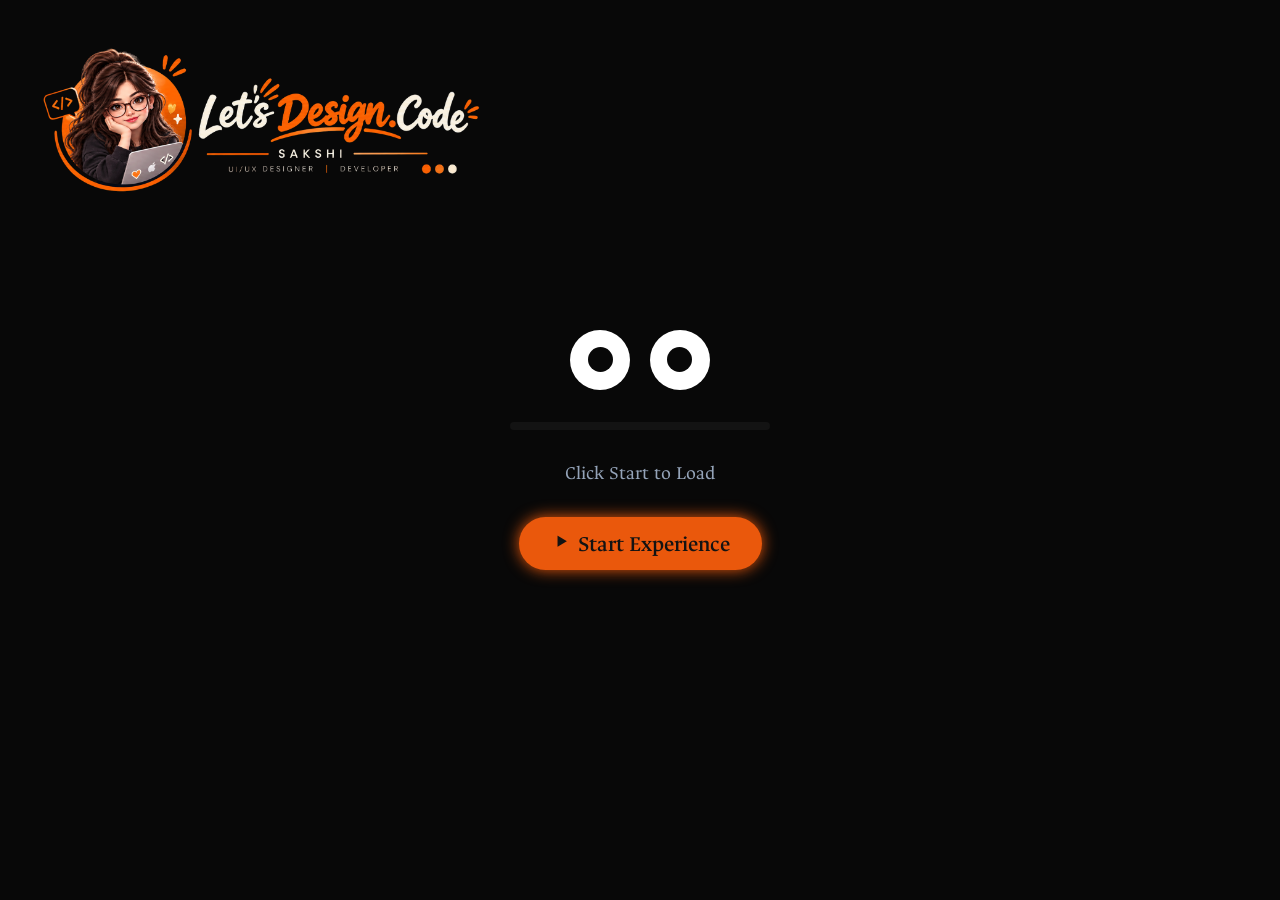
==== index.html @ 6e3f024e "Rename homepage to index" ====
<!DOCTYPE html>
<html lang="en">

<head>
    <meta charset="UTF-8">
    <meta name="viewport" content="width=device-width, initial-scale=1.0">
    <meta name="description" content="Sakshi Agarwal is a Frontend Developer and UI/UX Designer creating responsive, user-centered digital experiences.">
    <title>Sakshi Agarwal | Frontend Developer & UI/UX Designer </title>
    <link rel="shortcut icon" href="assets/Navlogo.jpg" type="image/x-icon">
    <link rel="stylesheet" href="style/portfolio.css">
    <link rel="stylesheet" href="style/home.css">
    <link rel="stylesheet" href="style/work.css">
    <link rel="stylesheet" href="style/services.css">
    <link rel="stylesheet" href="style/about.css">
    <link rel="stylesheet" href="style/testimonial.css">
    <link rel="stylesheet" href="style/contact.css">
    <link rel="stylesheet" href="style/footer.css">

    <!-- Boxicons CSS for Icons -->
    <link href="https://unpkg.com/boxicons@2.1.4/css/boxicons.min.css" rel="stylesheet" />

</head>

<body>
    <!-- PRELOADER -->
    <div id="preloader">
        <div class="eye-tracker">
            <div class="eye">
                <div class="pupil"></div>
            </div>
            <div class="eye">
                <div class="pupil"></div>
            </div>
        </div>
        <img class="logo-img" src="assets/logo.png" alt="logo">
        <div class="progress-box">
            <div class="progress-bar" id="progressBar"></div>
        </div>
        <span class="progress-text" id="progressText">Click Start to Load</span>
        <button class="start-btn" id="startBtn" onclick="startLoading()">
            <i class='bx bx-play'></i> Start Experience
        </button>
    </div>

    <!-- INTRO VIDEO OVERLAY -->
    <div id="videoContainer">
        <button class="skip-btn" onclick="endVideo()">Skip Intro <i class='bx bx-right-arrow-alt'></i></button>
        <video id="introVideo" playsinline>
            <source src="assets/Intro.mp4" type="video/mp4" />
            Your browser does not support the video tag.
        </video>
    </div>

    <div id="pageTransition"></div>

    <!-- MAIN PORTFOLIO -->
    <div id="mainWebsite">

        <!-- NAVBAR OVERLAY FOR MOBILE -->
        <div class="nav-overlay" id="navOverlay" onclick="closeMenu()"></div>

        <!-- HEADER / NAVBAR -->
        <header class="header">
            <div class="logo">
                <img src="assets/Navlogo.jpg" alt="">
                <h2 class="title">Portfolio</h2>
            </div>

            <!-- Hamburger Icon -->
            <div class="menu-icon" id="menuIcon" onclick="toggleMenu()">
                <i class='bx bx-menu' id="menuBtnIcon"></i>
            </div>

            <nav class="navbar" id="navbar">
                <a href="#home" class="nav-link" onclick="setActiveLink(this); closeMenu();">Home</a>
                <a href="#work" class="nav-link" onclick="setActiveLink(this); closeMenu();">Work</a>
                <a href="#services" class="nav-link" onclick="setActiveLink(this); closeMenu();">Services</a>
                <a href="#about" class="nav-link" onclick="setActiveLink(this); closeMenu();">About</a>
                <a href="#testimonials" class="nav-link" onclick="setActiveLink(this); closeMenu();">Testimonial</a>
                <a href="#contact" class="nav-link" onclick="setActiveLink(this); closeMenu();">Contact</a>
            </nav>
        </header>

        <!-- HOME SECTION -->
        <section class="home" id="home">
            <div class="home-content">
                <h2>
                    <span>Sakshi</span> Agarwal
                </h2>
                <h3>I'm a<span class="typing-text" id="typingText"></span></h3>
                <p>Creator of <span style=color:var(--main-color);>Let’s Design.Code</span>, where design meets
                    development. I love turning ideas into meaningful digital experiences through thoughtful design and
                    creative development, bringing every detail to life through websites and digital products.</p>
                <div class="bottom">
                    <a href="#work" class="btn">View My Work</a>

                    <div class="social-media">
                        <a href="https://www.linkedin.com/in/sakshi-agarwal-6245343a4/"><i
                                class='bx bxl-linkedin'></i></a>
                        <a href="https://github.com/sakshi80agarwal-jpg"><i class='bx bxl-github'></i></a>
                        <a href="https://youtube.com/@sakshi_uiux?si=vqbSMN4cwkcKek_c"><i
                                class='bx bxl-youtube'></i></a>
                        <a href="https://www.instagram.com/letsdesign.code?stkn=bWIxdTJteHExeW5i"><i
                                class='bx bxl-instagram'></i></a>
                    </div>
                </div>

            </div>
            <div class="hero-img">
                <img src="assets/main.png" alt="hero-img">
            </div>
        </section>

        <!-- =====================================================
        WORK / PROJECTS
     ===================================================== -->

        <section class="work" id="work">

            <!-- =========================
         WORK INTRO
         ========================= -->

            <div class="work-heading">

                <span class="section-label">SELECTED WORK</span>

                <h2>
                    Things I've designed<br>
                    <span>& brought to life.</span>
                </h2>

                <p>
                    A collection of projects where ideas, interfaces,
                    interactions and code come together.
                </p>

            </div>


            <!-- =================================================
         01 — UI/UX DESIGN
         ================================================= -->

            <div class="project-category uiux-category">

                <div class="category-heading">

                    <div class="category-title">
                        <span>01</span>
                        <h3>UI/UX DESIGN</h3>
                    </div>

                    <p class="category-note">
                        Ideas → Interfaces → Experiences
                    </p>

                </div>


                <div class="uiux-projects">


                    <!-- =========================
                 SAVVYCART
                 ========================= -->

                    <article class="project-card featured-project">

                        <div class="project-image">

                            <img src="projects/p.assets/savvycart hero.png" alt="SavvyCart mobile app">

                        </div>


                        <div class="project-info">

                            <span class="project-number">01</span>

                            <h3>SavvyCart</h3>

                            <p>
                                A smart e-commerce mobile experience designed
                                to make discovering, comparing and choosing
                                products easier.
                            </p>

                            <div class="project-tags">

                                <span>Mobile App</span>
                                <span>UX/UI Design</span>
                                <span>Case Study</span>

                            </div>

                            <a href="projects/savvycart.html" class="project-link">
                                View Case Study
                                <span>→</span>
                            </a>

                        </div>

                    </article>


                    <!-- =========================
                 STYLEHUB
                 ========================= -->

                    <article class="project-card">

                        <div class="project-image">

                            <img src="projects/p.assets/stylehub hero.png" alt="StyleHub e-commerce dashboard">

                        </div>


                        <div class="project-info">

                            <span class="project-number">02</span>

                            <h3>StyleHub</h3>

                            <p>
                                An e-commerce dashboard designed to help
                                store owners manage products, orders
                                and business insights.
                            </p>

                            <div class="project-tags">

                                <span>Web App</span>
                                <span>Dashboard</span>
                                <span>UX/UI Design</span>

                            </div>

                            <a href="projects/stylehub.html" class="project-link">
                                View Case Study
                                <span>→</span>
                            </a>

                        </div>

                    </article>


                    <!-- =========================
                 FOODHUT
                 ========================= -->

                    <article class="project-card">

                        <div class="project-image">

                            <img src="assets/foodhut.jpg" alt="FoodHut responsive food delivery website">

                        </div>


                        <div class="project-info">

                            <span class="project-number">03</span>

                            <h3>FoodHut</h3>

                            <p>
                                A responsive food delivery landing page
                                focused on clean visual design and
                                an easy browsing experience.
                            </p>

                            <div class="project-tags">

                                <span>UI Design</span>
                                <span>Responsive</span>
                                <span>Landing Page</span>

                            </div>

                            <a href="https://www.figma.com/proto/XsUIakqdLiRur3IzeXLldy/Food-Landing-Page?node-id=135-206&p=f&viewport=867%2C841%2C0.08&t=e3ohcpiuknDxkJBh-1&scaling=min-zoom&content-scaling=fixed&page-id=6%3A34"
                                target="_blank" class="project-link">
                                View Design
                                <span>→</span>
                            </a>

                        </div>

                    </article>


                    <!-- =========================
                 BREWLAB
                 ========================= -->

                    <article class="project-card">

                        <div class="project-image">

                            <img src="assets/brewlab.jpg" alt="BrewLab coffee landing page">

                        </div>


                        <div class="project-info">

                            <span class="project-number">04</span>

                            <h3>BrewLab</h3>

                            <p>
                                A playful coffee landing page focused on
                                visual storytelling, motion and
                                interactive design.
                            </p>

                            <div class="project-tags">

                                <span>UI Design</span>
                                <span>Landing Page</span>
                                <span>Motion</span>

                            </div>

                            <a href="https://www.figma.com/proto/en6jI9tOKk8Lf9e3dNg3Vs/Coffee-Landing-Page?node-id=137-386&p=f&viewport=-264%2C409%2C0.1&t=AALpkUP4tCeBpmeq-1&scaling=scale-down&content-scaling=fixed&page-id=0%3A1"
                                target="_blank" class="project-link">
                                View Design
                                <span>→</span>
                            </a>

                        </div>

                    </article>


                </div>

            </div>


            <!-- =================================================
         02 — FRAMER
         ================================================= -->

            <div class="project-category framer-category">

                <div class="category-heading">

                    <div class="category-title">
                        <span>02</span>
                        <h3>FRAMER</h3>
                    </div>

                    <p class="category-note">
                        Designed for real businesses
                    </p>

                </div>


                <div class="framer-projects">


                    <!-- AUTO PALACE -->

                    <article class="project-card">

                        <div class="project-image">

                            <img src="assets/autopalace.png" alt="Auto Palace website">

                        </div>


                        <div class="project-info">

                            <span class="project-number">05</span>

                            <h3>Auto Palace</h3>

                            <p>
                                A modern showroom website designed for
                                a Pune-based pre-owned vehicle business.
                            </p>

                            <div class="project-tags">

                                <span>Framer</span>
                                <span>Client Website</span>
                                <span>Responsive</span>

                            </div>

                            <a href="https://autopalace.framer.website/" target="_blank" class="project-link">
                                View Website
                                <span>→</span>
                            </a>

                        </div>

                    </article>


                    <!-- EKDANTA -->

                    <article class="project-card">

                        <div class="project-image">

                            <img src="assets/ekdanta.png" alt="Ekdanta Homoeopathy and Cosmetology website">

                        </div>


                        <div class="project-info">

                            <span class="project-number">06</span>

                            <h3>Ekdanta Homoeopathy & Cosmetology Clinic</h3>

                            <p>
                                A responsive one-page website designed
                                for a homoeopathy and cosmetology clinic.
                            </p>

                            <div class="project-tags">

                                <span>Framer</span>
                                <span>Client Website</span>
                                <span>Responsive</span>

                            </div>

                            <a href="https://ekadantahomoepathy.framer.website/" target="_blank" class="project-link">
                                View Website
                                <span>→</span>
                            </a>

                        </div>

                    </article>


                    <!-- PASSION FITNESS -->

                    <article class="project-card">

                        <div class="project-image">

                            <img src="assets/passion fitness.jpg" alt="Passion Fitness yoga website">

                        </div>


                        <div class="project-info">

                            <span class="project-number">07</span>

                            <h3>Passion Fitness — Yoga</h3>

                            <p>
                                A calm and minimal website designed to
                                showcase yoga, wellness and fitness services.
                            </p>

                            <div class="project-tags">

                                <span>Framer</span>
                                <span>Client Website</span>
                                <span>Responsive</span>

                            </div>

                            <a href="https://passionfitness.framer.website/" target="_blank" class="project-link">
                                View Website
                                <span>→</span>
                            </a>

                        </div>

                    </article>


                </div>

            </div>


            <!-- =================================================
03 — DEVELOPMENT
================================================= -->

            <div class="project-category development-category">

                <div class="category-heading">

                    <div class="category-title">
                        <span>03</span>
                        <h3>DEVELOPMENT</h3>
                    </div>

                    <p class="category-note">
                        Code → Functionality → Experience
                    </p>

                </div>


                <div class="development-projects">


                    <!-- =========================
        SHOE WEBSITE
        ========================= -->

                    <article class="development-card">

                        <div class="development-image">
                            <img src="assets/shoe.png" alt="Shoe website">
                        </div>

                        <div class="development-info">

                            <span class="project-number">07</span>

                            <h3>Shoe Website</h3>

                            <p>
                                An interactive shoe website focused on
                                immersive scrolling, product presentation
                                and engaging web interactions.
                            </p>

                            <div class="project-tags">
                                <span>HTML</span>
                                <span>CSS</span>
                                <span>JavaScript</span>
                            </div>

                            <div class="project-link">

                                <a href="https://sakshi80agarwal-jpg.github.io/Velora-project/" target="_blank"
                                    rel="noopener noreferrer">
                                    View Live ↗
                                </a>

                                <a href="https://github.com/sakshi80agarwal-jpg/Velora-project" target="_blank"
                                    rel="noopener noreferrer">
                                    GitHub ↗
                                </a>

                            </div>

                        </div>

                    </article>


                    <!-- =========================
        QR CODE GENERATOR
        ========================= -->

                    <article class="development-card">

                        <div class="development-image">
                            <img src="assets/QR Code.png" alt="QR Code Generator">
                        </div>

                        <div class="development-info">

                            <span class="project-number">08</span>

                            <h3>QR Code Generator</h3>

                            <p>
                                A functional web tool that dynamically
                                generates QR codes from text, links and
                                other user-provided content.
                            </p>

                            <div class="project-tags">
                                <span>HTML</span>
                                <span>CSS</span>
                                <span>JavaScript</span>
                                <span>Web Tool</span>
                                <span>Responsive</span>
                            </div>

                            <div class="project-link">

                                <a href="https://sakshi80agarwal-jpg.github.io/QR--Code/" target="_blank"
                                    rel="noopener noreferrer">
                                    View Live ↗
                                </a>

                                <a href="https://github.com/sakshi80agarwal-jpg/QR--Code" target="_blank"
                                    rel="noopener noreferrer">
                                    GitHub ↗
                                </a>

                            </div>

                        </div>

                    </article>


                    <!-- =========================
        LET'S DESIGN.CODE
        ========================= -->

                    <article class="development-card">

                        <div class="development-image">
                            <img src="assets/portfolio.png" alt="Let's Design.Code portfolio">
                        </div>

                        <div class="development-info">

                            <span class="project-number">09</span>

                            <h3>Let's Design.Code</h3>

                            <p>
                                My personal portfolio designed and developed
                                from scratch, bringing together design,
                                development and interactive experiences.
                            </p>

                            <div class="project-tags">
                                <span>HTML</span>
                                <span>CSS</span>
                                <span>JavaScript</span>
                                <span>Responsive</span>
                            </div>

                            <div class="project-link">
                                <a href="https://github.com/sakshi80agarwal-jpg/lets-design-code" target="_blank" rel="noopener noreferrer">
                                    GitHub ↗
                                </a>

                            </div>

                        </div>

                    </article>


                </div>

            </div>


            <!-- =================================================
         WORK CTA
         ================================================= -->

            <div class="work-cta">

                <div class="work-cta-text">

                    <p>Liked what you saw?</p>

                    <h3>
                        Let's build something
                        <span>meaningful next.</span>
                    </h3>

                </div>


                <a href="#contact" class="cta-button">
                    Let's Talk
                    <span>→</span>
                </a>

            </div>


        </section>

        <!-- =====================================================
     SERVICES
     ===================================================== -->

        <section class="services" id="services">

            <!-- SERVICES INTRO -->

            <div class="services-heading">

                <span class="section-label">WHAT I DO</span>

                <h2>
                    Design it. Build it.<br>
                    <span>Make it meaningful.</span>
                </h2>

                <p>
                    I combine thoughtful design with front-end development
                    to create digital experiences that look good, feel intuitive,
                    and actually work.
                </p>

            </div>


            <!-- SERVICES GRID -->

            <div class="services-grid">


                <!-- SERVICE 01 -->

                <article class="service-card">

                    <div class="service-top">

                        <div class="service-identity">

                            <span class="service-number">01</span>

                            <span class="service-icon">✦</span>

                        </div>

                        <span class="service-arrow">↗</span>

                    </div>


                    <div class="service-content">

                        <h3>UI/UX Design</h3>

                        <p>
                            From idea to interface — creating user-focused
                            digital experiences built around clarity,
                            usability and thoughtful visual design.
                        </p>

                    </div>


                    <div class="service-tags">

                        <span>User Flows</span>
                        <span>Wireframing</span>
                        <span>UI Design</span>
                        <span>Prototyping</span>
                        <span>Design Systems</span>

                    </div>

                </article>


                <!-- SERVICE 02 -->

                <article class="service-card">

                    <div class="service-top">

                        <div class="service-identity">

                            <span class="service-number">01</span>

                            <span class="service-icon">◇</span>

                        </div>

                        <span class="service-arrow">↗</span>

                    </div>


                    <div class="service-content">

                        <h3>Web Design & Framer</h3>

                        <p>
                            Websites that feel as good as they look —
                            with strong visual direction, clear structure,
                            responsive layouts and engaging interactions.
                        </p>

                    </div>


                    <div class="service-tags">

                        <span>Landing Pages</span>
                        <span>Responsive Design</span>
                        <span>Framer</span>
                        <span>Interactions</span>
                        <span>Client Websites</span>

                    </div>

                </article>


                <!-- SERVICE 03 -->

                <article class="service-card">

                    <div class="service-top">

                        <div class="service-identity">

                            <span class="service-number">01</span>

                            <span class="service-icon">&lt;/&gt;</span>

                        </div>

                        <span class="service-arrow">↗</span>

                    </div>


                    <div class="service-content">

                        <h3>Front-End Development</h3>

                        <p>
                            Bringing thoughtful designs to
                            life through responsive,
                            interactive interfaces built with
                            clean code and purposeful details.
                        </p>

                    </div>


                    <div class="service-tags">

                        <span>HTML</span>
                        <span>CSS</span>
                        <span>JavaScript</span>
                        <span>Responsive UI</span>
                        <span>Interactions</span>

                    </div>

                </article>


            </div>


            <!-- SERVICES STATEMENT -->

            <div class="services-statement">

                <p>
                    Good design shouldn't stop at the screen.
                    <span>It should work behind it too.</span>
                </p>

                <div class="design-code-line">

                    <span>DESIGN</span>

                    <div class="connection-line"></div>

                    <span>DEVELOPMENT</span>

                </div>

            </div>

        </section>

        <!-- =====================================================
     ABOUT SECTION
     ===================================================== -->

        <section class="about" id="about">


            <!-- ABOUT MAIN -->
            <div class="about-main">


                <!-- =================================================
             LEFT SIDE — ID CARD + TABS
             ================================================= -->

                <div class="about-left">


                    <!-- ID CARD AREA -->
                    <div class="about-card-area">

                        <div class="id-card-wrapper">


                            <!-- ID STRAP -->
                            <div class="id-lanyard">

                                <div class="lanyard-strap">
                                    <span class="strap-stitch"></span>
                                </div>

                                <div class="lanyard-ring">
                                    <span class="ring-inner"></span>
                                </div>

                            </div>


                            <!-- ID CARD -->
                            <div class="id-card">

                                <!-- SIMPLE CARD PATTERN -->
                                <div class="id-card-pattern"></div>

                                <!-- PHOTO ONLY -->
                                <div class="id-photo">

                                    <img src="assets/sakshi.png" alt="Sakshi">

                                </div>



                            </div>

                        </div>

                    </div>


                    <!-- =================================================
                 TABS
                 ================================================= -->

                    <nav class="about-tabs" aria-label="About navigation">

                        <button class="about-tab active" data-tab="about-me" type="button">
                            <span class="tab-icon">♙</span>

                            <span class="tab-text">
                                About Me
                            </span>

                            <span class="tab-arrow">
                                →
                            </span>
                        </button>


                        <button class="about-tab" data-tab="journey" type="button">
                            <span class="tab-icon">◫</span>

                            <span class="tab-text">
                                Journey
                            </span>

                            <span class="tab-arrow">
                                →
                            </span>
                        </button>


                        <button class="about-tab" data-tab="education" type="button">
                            <span class="tab-icon">♢</span>

                            <span class="tab-text">
                                Education
                            </span>

                            <span class="tab-arrow">
                                →
                            </span>
                        </button>


                        <button class="about-tab" data-tab="skills" type="button">
                            <span class="tab-icon">⊞</span>

                            <span class="tab-text">
                                Skills
                            </span>

                            <span class="tab-arrow">
                                →
                            </span>
                        </button>

                        <button class="about-tab" data-tab="process" type="button">
                            <span class="tab-icon">⌁</span>

                            <span class="tab-text">
                                Process
                            </span>

                            <span class="tab-arrow">
                                →
                            </span>
                        </button>

                        <button class="about-tab" data-tab="beyond-design" type="button">
                            <span class="tab-icon">✦</span>

                            <span class="tab-text">
                                Beyond Design
                            </span>

                            <span class="tab-arrow">
                                →
                            </span>
                        </button>



                    </nav>

                </div>



                <!-- =================================================
             RIGHT SIDE — INTRO + DYNAMIC CONTENT
             ================================================= -->

                <div class="about-right">


                    <!-- SHORT INTRO -->
                    <div class="about-intro">

                        <h2>
                            Hi, I'm Sakshi.
                        </h2>

                        <p>
                            I'm a UI/UX designer and developer
                            who enjoys turning thoughtful ideas
                            into meaningful digital experiences.
                        </p>

                    </div>


                    <!-- =================================================
                 SCROLLABLE CONTENT PANE
                 ================================================= -->

                    <div class="about-content">


                        <!-- =================================================
                     ABOUT ME
                     ================================================= -->

                        <div class="about-panel active" data-content="about-me">

                            <span class="content-label">
                                ABOUT ME
                            </span>

                            <h3>
                                Designing with curiosity,
                                building with purpose.
                            </h3>

                            <p>
                                I enjoy exploring creative solutions,
                                understanding how people interact with
                                digital products and creating experiences
                                that feel simple and purposeful.
                            </p>

                            <p>
                                My work sits between design and
                                development, allowing me to think about
                                both how an experience looks and how it
                                actually works.
                            </p>


                            <!-- BASIC INFORMATION -->

                            <div class="about-details">

                                <div class="detail-item">
                                    <span>Name</span>
                                    <strong>Sakshi Agarwal</strong>
                                </div>

                                <div class="detail-item">
                                    <span>Focus</span>
                                    <strong>UI/UX Design & Development</strong>
                                </div>

                                <div class="detail-item">
                                    <span>Location</span>
                                    <strong>Pune, India</strong>
                                </div>

                                <div class="detail-item">
                                    <span>Currently</span>
                                    <strong>Learning & Building</strong>
                                </div>

                            </div>

                        </div>



                        <!-- =================================================
                     JOURNEY
                     ================================================= -->

                        <div class="about-panel" data-content="journey">

                            <span class="content-label">
                                MY JOURNEY
                            </span>

                            <h3>
                                From designing interfaces
                                to building them.
                            </h3>

                            <p>
                                My journey began with UI/UX design,
                                where I discovered my interest in
                                understanding problems and creating
                                meaningful digital experiences.
                            </p>

                            <p>
                                As I continued designing, I became
                                curious about the development side
                                of the interface. That curiosity
                                led me toward front-end development.
                            </p>


                            <!-- JOURNEY ITEMS -->

                            <div class="journey-list">

                                <div class="journey-item">

                                    <span class="journey-dot"></span>

                                    <div>
                                        <strong>UI/UX Design</strong>

                                        <p>
                                            Learning user experience,
                                            visual design, wireframing,
                                            prototyping and design systems.
                                        </p>
                                    </div>

                                </div>


                                <div class="journey-item">

                                    <span class="journey-dot"></span>

                                    <div>
                                        <strong>Client Projects</strong>

                                        <p>
                                            Designing websites and digital
                                            experiences for real businesses.
                                        </p>
                                    </div>

                                </div>


                                <div class="journey-item">

                                    <span class="journey-dot"></span>

                                    <div>
                                        <strong>Development</strong>

                                        <p>
                                            Learning HTML, CSS and JavaScript
                                            to bring designs to life.
                                        </p>
                                    </div>

                                </div>

                            </div>

                        </div>



                        <!-- =================================================
                     EDUCATION
                     ================================================= -->

                        <div class="about-panel" data-content="education">

                            <span class="content-label">
                                EDUCATION
                            </span>

                            <h3>
                                Learning, experimenting
                                and growing.
                            </h3>

                            <p>
                                My learning journey combines business
                                education, UI/UX design and web development.
                            </p>


                            <!-- EDUCATION ITEMS -->

                            <div class="education-list">

                                <div class="education-item">

                                    <span class="education-year">
                                        BBA
                                    </span>

                                    <div>

                                        <h4>
                                            Bachelor of Business Administration
                                        </h4>

                                        <p>
                                            Finance
                                        </p>

                                    </div>

                                </div>


                                <div class="education-item">

                                    <span class="education-year">
                                        UI/UX
                                    </span>

                                    <div>

                                        <h4>
                                            UI/UX Design
                                        </h4>

                                        <p>
                                            User experience, visual design,
                                            prototyping and design systems.
                                        </p>

                                    </div>

                                </div>


                                <div class="education-item">

                                    <span class="education-year">
                                        DEV
                                    </span>

                                    <div>

                                        <h4>
                                            Frontend Web Development
                                        </h4>

                                        <p>
                                            HTML, CSS, JavaScript and
                                            modern web development.
                                        </p>

                                    </div>

                                </div>

                            </div>

                        </div>



                        <!-- =================================================
                     SKILLS
                     ================================================= -->

                        <div class="about-panel" data-content="skills">

                            <span class="content-label">
                                SKILLS
                            </span>

                            <h3>
                                A mix of design thinking
                                and development.
                            </h3>

                            <p>
                                I enjoy working across the space between
                                design and development, from shaping an
                                experience to bringing the final interface
                                to life.
                            </p>


                            <!-- SKILL GROUPS -->

                            <div class="skill-groups">


                                <div class="skill-group">

                                    <span>
                                        DESIGN
                                    </span>

                                    <div class="skill-list">



                                        <div class="skill-item">

                                            <span>UI/UX Design</span>
                                        </div>

                                        <div class="skill-item">

                                            <span>Wireframing</span>
                                        </div>

                                    </div>

                                </div>


                                <div class="skill-group">

                                    <span>
                                        DEVELOPMENT
                                    </span>

                                    <div class="skill-list-dev">


                                        <img src="assets/html.png" alt="HTML">

                                        <img src="assets/css.png" alt="CSS">

                                        <img src="assets/javascript.png" alt="JavaScript">


                                    </div>

                                </div>


                                <div class="skill-group">

                                    <span>
                                        TOOLS
                                    </span>

                                    <div class="skill-list">

                                        <div class="skill-item">
                                            <img src="assets/figma.png" alt="Figma">
                                            <span>Figma</span>
                                        </div>

                                        <div class="skill-item">
                                            <img src="assets/framer.png" alt="Framer">
                                            <span>Framer</span>
                                        </div>

                                        <div class="skill-item">
                                            <img src="assets/vscode.png" alt="VS Code">
                                            <span>VS Code</span>
                                        </div>

                                        <div class="skill-item">
                                            <img src="assets/github.png" alt="GitHub">
                                            <span>GitHub</span>
                                        </div>

                                    </div>

                                </div>


                            </div>

                        </div>

                        <!-- PROCESS -->

                        <div class="about-panel" data-content="process">

                            <span class="content-label">
                                MY PROCESS
                            </span>

                            <h3>
                                From <span>idea</span> to experience.
                            </h3>

                            <p>
                                I combine thoughtful design with practical development
                                to turn ideas into meaningful digital experiences.
                            </p>


                            <div class="process-list">

                                <div class="process-item">

                                    <span class="process-number">
                                        01
                                    </span>

                                    <div>
                                        <h4>
                                            Discover
                                        </h4>

                                        <p>
                                            Understand the idea, goals, users and requirements.
                                        </p>
                                    </div>

                                </div>


                                <div class="process-item">

                                    <span class="process-number">
                                        02
                                    </span>

                                    <div>
                                        <h4>
                                            Define
                                        </h4>

                                        <p>
                                            Structure the problem and plan the overall experience.
                                        </p>
                                    </div>

                                </div>


                                <div class="process-item">

                                    <span class="process-number">
                                        03
                                    </span>

                                    <div>
                                        <h4>
                                            Design
                                        </h4>

                                        <p>
                                            Create wireframes, visual direction, UI and prototypes.
                                        </p>
                                    </div>

                                </div>


                                <div class="process-item">

                                    <span class="process-number">
                                        04
                                    </span>

                                    <div>
                                        <h4>
                                            Develop
                                        </h4>

                                        <p>
                                            Turn the design into a responsive and functional website.
                                        </p>
                                    </div>

                                </div>


                                <div class="process-item">

                                    <span class="process-number">
                                        05
                                    </span>

                                    <div>
                                        <h4>
                                            Refine
                                        </h4>

                                        <p>
                                            Test, polish interactions and improve the final experience.
                                        </p>
                                    </div>

                                </div>

                            </div>

                        </div>

                        <!-- BEYOND DESIGN -->

                        <div class="about-panel" data-content="beyond-design">

                            <span class="content-label">
                                BEYOND DESIGN
                            </span>

                            <h3>
                                A pencil, a blank sheet,
                                <span>and a little imagination.</span>
                            </h3>

                            <p>
                                When I'm not designing digital experiences,
                                I love creating portrait sketches. It gives me
                                a space to observe details, expressions and
                                proportions through a different medium.
                            </p>


                            <!-- ARTWORK TICKER -->

                            <div class="artwork-ticker">

                                <div class="artwork-track">

                                    <img src="assets/sketch-1.jpg" alt="Portrait sketch">

                                    <img src="assets/sketch-2.jpg" alt="Portrait sketch">

                                    <img src="assets/sketch-3.jpg" alt="Portrait sketch">

                                    <img src="assets/sketch-4.jpg" alt="Portrait sketch">

                                    <img src="assets/sketch-5.jpg" alt="Portrait sketch">


                                    <!-- DUPLICATE IMAGES FOR LOOP -->

                                    <img src="assets/sketch-1.jpg" alt="Portrait sketch">

                                    <img src="assets/sketch-2.jpg" alt="Portrait sketch">

                                    <img src="assets/sketch-3.jpg" alt="Portrait sketch">

                                    <img src="assets/sketch-4.jpg" alt="Portrait sketch">

                                    <img src="assets/sketch-5.jpg" alt="Portrait sketch">

                                </div>

                            </div>

                        </div>


                    </div>

                </div>

            </div>

        </section>

        <!-- =====================================================
     TESTIMONIALS SECTION
     ===================================================== -->

        <section class="testimonials" id="testimonials">

            <!-- SECTION LABEL -->
            <div class="testimonials-label">
                <span>CLIENT FEEDBACK</span>
            </div>


            <!-- SECTION INTRO -->
            <div class="testimonials-intro">

                <h2>
                    What it's like to
                    <span>work together.</span>
                </h2>

                <p>
                    A few words from the people I've had the
                    opportunity to work with.
                </p>

            </div>


            <!-- TESTIMONIAL CARDS -->
            <div class="testimonial-grid">


                <!-- =================================================
             TESTIMONIAL 01
             ================================================= -->

                <article class="testimonial-card">

                    <div class="quote-mark">
                        “
                    </div>

                    <div class="testimonial-rating" aria-label="5 out of 5 stars">
                        <span>★</span>
                        <span>★</span>
                        <span>★</span>
                        <span>★</span>
                        <span>★</span>
                    </div>


                    <p class="testimonial-text">
                        Working together was a smooth and positive
                        experience. The website design was thoughtful,
                        modern and aligned well with our requirements.
                    </p>

                    <div class="testimonial-client">

                        <div class="client-line"></div>

                        <div class="client-info">

                            <strong>
                                Auto Palace
                            </strong>
                        </div>

                    </div>

                </article>



                <!-- =================================================
             TESTIMONIAL 02
             ================================================= -->

                <article class="testimonial-card">

                    <div class="quote-mark">
                        “
                    </div>

                    <div class="testimonial-rating" aria-label="5 out of 5 stars">
                        <span>★</span>
                        <span>★</span>
                        <span>★</span>
                        <span>★</span>
                        <span>★</span>
                    </div>


                    <p class="testimonial-text">
                        The design captured the vision of the brand
                        beautifully. Communication was clear and the
                        final website felt clean and professional.
                    </p>

                    <div class="testimonial-client">

                        <div class="client-line"></div>

                        <div class="client-info">

                            <strong>
                                Ekdanta Homoeopathy & Cosmetology Clinic
                            </strong>
                        </div>

                    </div>

                </article>



                <!-- =================================================
             TESTIMONIAL 03
             ================================================= -->

                <article class="testimonial-card">

                    <div class="quote-mark">
                        “
                    </div>

                    <div class="testimonial-rating" aria-label="5 out of 5 stars">
                        <span>★</span>
                        <span>★</span>
                        <span>★</span>
                        <span>★</span>
                        <span>★</span>
                    </div>


                    <p class="testimonial-text">
                        The overall experience was creative and
                        collaborative. The website came together
                        beautifully and reflected the direction we
                        wanted.
                    </p>

                    <div class="testimonial-client">

                        <div class="client-line"></div>

                        <div class="client-info">

                            <strong>
                                Passion Fitness
                            </strong>
                        </div>

                    </div>

                </article>

            </div>

        </section>

        <!-- =====================================================
     CONTACT SECTION
     ===================================================== -->

        <section class="contact" id="contact">


            <!-- =================================================
         BACKGROUND VIDEO
         ================================================= -->

            <video class="contact-video" id="contact-video" playsinline preload="auto">

                <source src="assets/contact.mp4" type="video/mp4">

                Your browser does not support video.

            </video>


            <!-- VIDEO OVERLAY -->

            <div class="contact-overlay"></div>



            <!-- =================================================
         CONTACT CONTENT
         ================================================= -->

            <div class="contact-content">


                <div class="contact-main-content">


                    <!-- =================================================
                 LEFT — TEXT + SOCIAL LINKS
                 ================================================= -->

                    <div class="contact-intro">

                        <span class="contact-label">
                            LET'S CONNECT
                        </span>


                        <h2>
                            Have a project
                            <span>in mind?</span>
                        </h2>


                        <p>
                            Whether it's a website, a digital product,
                            or something completely new —
                            let's create it together.
                        </p>



                        <!-- SOCIAL LINKS -->

                        <div class="contact-socials">


                            <!-- LINKEDIN -->

                            <a href="https://www.linkedin.com/in/sakshi-agarwal-6245343a4/" target="_blank"
                                rel="noopener noreferrer" aria-label="LinkedIn" class="social-link">

                                <i class='bx bxl-linkedin'></i>

                            </a>



                            <!-- INSTAGRAM -->

                            <a href="https://www.instagram.com/" target="_blank" rel="noopener noreferrer"
                                aria-label="Instagram" class="social-link">

                                <i class='bx bxl-instagram'></i>

                            </a>



                            <!-- EMAIL -->

                            <a href="https://mail.google.com/mail/?view=cm&fs=1&to=saku14agarwal@gmail.com"
                                target="_blank" rel="noopener noreferrer">
                                <i class="bx bx-envelope"></i>
                            </a>

                        </div>

                    </div>



                    <!-- =================================================
                 RIGHT — CONTACT FORM
                 ================================================= -->

                    <div class="contact-form-wrapper">


                        <div class="contact-form-heading">

                            <h3>
                                Send a message
                            </h3>

                            <p>
                                Tell me a little about your idea
                                and I'll get back to you.
                            </p>

                        </div>



                        <form class="contact-form" id="contact-form" action="https://formspree.io/f/mkjgdgyz"
                            method="POST">


                            <!-- NAME -->

                            <div class="form-group">

                                <label for="name">
                                    Name
                                </label>

                                <input type="text" id="name" name="name" placeholder="Your name" required>

                            </div>



                            <!-- EMAIL -->

                            <div class="form-group">

                                <label for="email">
                                    Email
                                </label>

                                <input type="email" id="email" name="email" placeholder="you@example.com" required>

                            </div>



                            <!-- PROJECT -->

                            <div class="form-group">

                                <label for="project">
                                    Project Type
                                </label>

                                <select id="project" name="project" required>

                                    <option value="" disabled selected>
                                        Select a project
                                    </option>

                                    <option value="uiux">
                                        UI/UX Design
                                    </option>

                                    <option value="web-design">
                                        Web Design
                                    </option>

                                    <option value="framer">
                                        Framer Website
                                    </option>

                                    <option value="development">
                                        Front-End Development
                                    </option>

                                    <option value="other">
                                        Something else
                                    </option>

                                </select>

                            </div>



                            <!-- MESSAGE -->

                            <div class="form-group">

                                <label for="message">
                                    Message
                                </label>

                                <textarea id="message" name="message" rows="4"
                                    placeholder="Tell me about your project..." required></textarea>

                            </div>



                            <!-- SUBMIT -->

                            <button type="submit" class="contact-submit">

                                <span>
                                    SEND MESSAGE
                                </span>

                                <span>
                                    →
                                </span>

                            </button>



                            <!-- FORM STATUS -->

                            <p class="form-status" id="form-status"></p>


                        </form><!-- FORM SUCCESS / ERROR POPUP -->

                        <div class="form-toast" id="form-toast">

                            <div class="toast-icon">
                                ✓
                            </div>

                            <div class="toast-content">
                                <strong id="toast-title">
                                    Message sent!
                                </strong>

                                <p id="toast-message">
                                    Thanks for reaching out. I'll get back to you soon.
                                </p>
                            </div>

                            <button type="button" class="toast-close" id="toast-close" aria-label="Close notification">
                                ×
                            </button>

                        </div>



                    </div>

                </div>



                <!-- =================================================
             BRAND FOOTER
             ================================================= -->

                <div class="contact-bottom">

                    <span>
                        Let's Design<span class="orange-dot">.Code</span>
                    </span>

                    <span>
                        Design / Develop / Create
                    </span>

                </div>

            </div>



            <!-- =================================================
         FALLBACK PLAY BUTTON
         ================================================= -->

            <button class="contact-play" id="contact-play" type="button">
                Play video →
            </button>


        </section>

        <!-- =================================================
        FOOTER
        ================================================= -->

        <footer class="footer" id="footer">

            <div class="footer-scene">

                <!-- BACKGROUND IMAGE -->

                <img src="assets/footer-space.png" alt="" class="footer-space-image">


                <!-- DECORATIVE ORBIT -->

                <div class="footer-orbit footer-orbit-one"></div>
                <div class="footer-orbit footer-orbit-two"></div>


                <!-- MAIN BRAND -->

                <div class="footer-brand">

                    <h2>
                        Let's Design<span>.Code</span>
                    </h2>

                    <p>
                        Where ideas find their shape<br>
                        and code brings them to life.
                    </p>

                </div>


                <!-- DOODLE -->

                <div class="footer-doodle footer-doodle-one">
                    Ideas → Design → Code
                </div>

                <div class="footer-doodle footer-doodle-two">
                    Make something meaningful.
                </div>


                <!-- SOCIAL LINKS -->

                <div class="footer-links">

                    <span class="footer-links-label">
                        LET'S CONNECT
                    </span>

                    <div class="footer-socials">
                        <!-- LINKEDIN -->

                        <a href="https://www.linkedin.com/in/sakshi-agarwal-6245343a4/" target="_blank"
                            rel="noopener noreferrer" aria-label="LinkedIn" class="social-link">

                            <i class='bx bxl-linkedin'></i>

                        </a>



                        <!-- INSTAGRAM -->

                        <a href="https://www.instagram.com/" target="_blank" rel="noopener noreferrer"
                            aria-label="Instagram" class="social-link">

                            <i class='bx bxl-instagram'></i>

                        </a>



                        <!-- EMAIL -->

                        <a href="https://mail.google.com/mail/?view=cm&fs=1&to=saku14agarwal@gmail.com" target="_blank"
                            rel="noopener noreferrer">
                            <i class="bx bx-envelope"></i>
                        </a>
                    </div>

                </div>


                <!-- BACK TO TOP -->

                <a href="#" class="footer-top-button" id="backToTop">

                    <strong>↑</strong>

                </a>


                <!-- FOOTER ROLE -->

                <div class="footer-role">
                    UI/UX DESIGNER <span>·</span> DEVELOPER
                </div>


                <!-- BOTTOM -->

                <div class="footer-bottom">

                    <span>© 2026 Sakshi Agarwal</span>

                    <span>BUILT WITH INTENT.</span>

                </div>

            </div>

        </footer>


        <script src="js/portfolio.js"></script>
        <script src="js/about.js"></script>
</body>

</html>
---- style/portfolio.css ----
@import url('https://fonts.googleapis.com/css2?family=Ancizar+Serif:ital,wght@0,300..900;1,300..900&display=swap');

* {
    margin: 0;
    padding: 0;
    box-sizing: border-box;
    font-family: "Ancizar Serif", serif;
    text-decoration: none;
    scroll-behavior: smooth;
}

:root {
    --bg-color: #080808;
    --second-bg-color: #131313;
    --text-color: #f7f0f0;
    --main-color: #ea580c;
}

body {
    background-color: var(--bg-color);
    color: var(--text-color);
    overflow-x: hidden;
    width: 100%;
}

/* ---------------- PRELOADER ---------------- */
#preloader {
    position: fixed;
    inset: 0;
    background: var(--bg-color);
    z-index: 1000;
    display: flex;
    flex-direction: column;
    justify-content: center;
    align-items: center;
    gap: 2rem;
    padding: 1rem;
}

.eye-tracker {
    display: flex;
    gap: 1.2rem;
}

.eye {
    width: 60px;
    height: 60px;
    background: #fff;
    border-radius: 50%;
    position: relative;
    display: flex;
    justify-content: center;
    align-items: center;
}

.pupil {
    width: 25px;
    height: 25px;
    background: var(--bg-color);
    border-radius: 50%;
    position: absolute;
}

.logo-img{
    width: 500px;
    height: auto;
    position: absolute;
    top: 20px;
    left: 20px;
}

.progress-box {
    width: 80%;
    max-width: 260px;
    height: 8px;
    background: var(--second-bg-color);
    border-radius: 10px;
    overflow: hidden;
}

.progress-bar {
    width: 0%;
    height: 100%;
    background: var(--main-color);
    transition: width 0.1s linear;
}

.progress-text {
    font-size: 1.2rem;
    color: #94a3b8;
}

.start-btn {
    padding: 0.8rem 2rem;
    background: var(--main-color);
    color: var(--second-bg-color);
    border: none;
    border-radius: 3rem;
    font-size: 1.4rem;
    font-weight: 600;
    cursor: pointer;
    box-shadow: 0 0 15px var(--main-color);
}

/* ---------------- INTRO VIDEO ---------------- */
#videoContainer {
    position: fixed;
    inset: 0;
    background: #000;
    z-index: 900;
    display: none;
}

#videoContainer video {
    width: 100%;
    height: 100%;
    object-fit: cover;
}

.skip-btn {
    position: absolute;
    top: 1.5rem;
    right: 1.5rem;
    z-index: 910;
    padding: 0.6rem 1.4rem;
    background: var(--second-bg-color);
    color: var(--text-color);
    border: 1px solid var(--main-color);
    border-radius: 2rem;
    cursor: pointer;
    font-size: 1.2rem;
}

/* =================================================
INTRO → PORTFOLIO TRANSITION
================================================= */

#pageTransition {
    position: fixed;
    inset: 0;
    background: var(--main-color);
    z-index: 9999;
    transform: translateY(100%);
    pointer-events: none;
}

#pageTransition.active {
    animation: wipeUp 1s cubic-bezier(0.77, 0, 0.18, 1) forwards;
}

@keyframes wipeUp {

    0% {
        transform: translateY(100%);
    }

    100% {
        transform: translateY(-100%);
    }

}

/* ---------------- MAIN WEBSITE LAYOUT ---------------- */
#mainWebsite {
    display: none;
}

header {
    position: fixed;
    top: 0;
    left: 0;
    width: 100%;
    padding: 0.2rem 6%;
    background:var(--second-bg-color);
    backdrop-filter: blur(10px);
    display: flex;
    justify-content: space-between;
    align-items: center;
    z-index: 500;
    border-bottom: 1px solid rgba(255, 255, 255, 0.05);
}

.logo {
    display: flex;
    align-items: center;
    justify-content: center;
    gap: 20px;
}

.logo img {
    width: 85px;
    height: 85px;
}

.logo h2 {
    font-size: 2rem;
    font-weight: 800;
    letter-spacing: 0.2rem;
}

.menu-icon {
    font-size: 2.8rem;
    color: var(--text-color);
    display: none;
    cursor: pointer;
}

.navbar a {
    font-size: 1.5rem;
    color: var(--text-color);
    margin-left: 2.5rem;
    transition: 0.3s;
}

.navbar a:hover,
.navbar a.active {
    color: var(--main-color);
}

.nav-overlay {
    position: fixed;
    inset: 0;
    background: rgba(0, 0, 0, 0.6);
    z-index: 400;
    display: none;
}

.nav-overlay.active {
    display: block;
}

section {
    min-height: 100vh;
    padding: 8rem 6% 3rem;
    width: 100%;
}

.heading {
    text-align: center;
    font-size: calc(2.2rem + 1vw);
    margin-bottom: 2.5rem;
}


/* RESPONSIVE MEDIA QUERIES */
@media (max-width: 1024px) {
    
    .logo-img{
    width: 300px;
    height: auto;
    position: static;
    
}

    .menu-icon {
        display: block;
    }

    .logo {
        display: flex;
        align-items: center;
        justify-content: center;
        gap: 10px;
    }

    .logo img {
        width: 70px;
        height: 70px;
    }

    .logo h2 {
        font-size: 1.5rem;
        font-weight: 600;
        letter-spacing: 0.1rem;
    }

    .navbar {
        position: fixed;
        top: 0;
        right: -100%;
        width: 70%;
        max-width: 280px;
        height: 100vh;
        background: var(--second-bg-color);
        display: flex;
        flex-direction: column;
        padding: 6rem 2rem 2rem;
        box-shadow: -5px 0 15px rgba(0, 0, 0, 0.5);
        transition: right 0.3s ease-in-out;
        z-index: 450;
    }

    .navbar.active {
        right: 0;
    }

    .navbar a {
        margin: 1.2rem 0;
        margin-left: 0;
        text-align: left;
        font-size: 1.6rem;
    }

}
---- style/home.css ----
/* HOME SECTION */
.home {
    display: flex;
    flex-direction: column-reverse;
    align-items: center;
    gap: 2.5rem;
    width: 90%;
    max-width: 700px;
    margin: 2rem auto;
}


.hero-img {
    width: 270px;
    height: 270px;
    border-radius: 50%;
    position: relative;
    display: flex;
    justify-content: center;
    align-items: center;
    overflow: hidden;
}

.hero-img::before,
.hero-img::after {
    content: "";
    position: absolute;
    inset: 0;
    background-image: conic-gradient(transparent, transparent, transparent, var(--main-color));
    animation: revolve 4s linear infinite;
}

.hero-img::after {
    animation-delay: -2s;
}

@keyframes revolve {
    from {
        transform: rotate(0deg);
    }

    to {
        transform: rotate(360deg);
    }

}

.hero-img img {
    width: calc(100% - 15px);
    height: calc(100% - 15px);
    border-radius: 50%;
    object-fit: cover;
    z-index: 2;
}

.home-content {
    display: flex;
    flex-direction: column;
    gap: 20px;
    max-width: 600px;

}

.home-content h2 {
    font-size: 2.5rem;
}

.home-content h2 span {
    background: linear-gradient(to right, var(--main-color) 50%, var(--text-color));
    border-bottom: 5px solid var(--main-color);
    color: transparent;
    padding-bottom: 2px;
    background-clip: text;
}

.home-content h3 {
    font-size: 1.6rem;
    display: flex;
    align-items: center;
    gap: 10px;
    white-space: nowrap;
    overflow: hidden;
}

.home-content h3 span {
    color: var(--main-color);
    display: inline-block;
    min-width: 130px;
    overflow: hidden;
    white-space: nowrap;
}

.home-content h3 span::after {
    content: "|";
    margin-left: 5px;
    animation: blink 0.7s steps(1) infinite;
}

@keyframes blink {

    0%,
    100% {
        opacity: 1;
    }

    50% {
        opacity: 0;
    }
}

.home-content p {
    font-size: 1.2rem;
    text-align: justify;
    color: #94a3b8;
}

.social-media {
    display: flex;
    gap: 10px;
    font-size: 2.5rem;
}

.social-media a {
    display: inline-flex;
    justify-content: center;
    align-items: center;
    width: 3rem;
    height: 3rem;
    border: 2px solid var(--main-color);
    border-radius: 50%;
    font-size: 1.8rem;
    color: var(--main-color);
    margin-right: 1.2rem;
    margin-bottom: 2rem;
    transition: all ease 0.3s;
}

.social-media a:hover {
    background: var(--main-color);
    color: var(--second-bg-color);
    box-shadow: 0 0 10px var(--main-color);
}

.bottom {
    display: flex;
    flex-direction: column;
    gap: 30px;
    justify-content: center;
}

.btn {
    display: inline-flex;
    align-items: center;
    justify-content: center;
    gap: 0.5rem;

    padding: 0.7rem 1rem;
    background: var(--main-color);
    color: var(--text-color);

    border: 1px solid var(--main-color);
    border-radius: 0.5rem;

    font-size: 1.2rem;
    font-weight: 600;
    text-decoration: none;

    cursor: pointer;
    transition: all 0.3s ease;
}

.btn:hover {
    transform: translateY(-2px);
}

@media screen and (width >=768px) {
    .home {
        display: grid;
        grid-template-columns: auto auto;
        justify-content: space-between;
        gap: 3.5rem;
        width: 100%;
        max-width: 100%;
    }

    .hero-img {
        width: 400px;
        height: 400px;
    }

    .home-content {
        gap: 20px;
    }

    .home-content h2 {
        font-size: 3rem;
    }

    .home-content h3 {
        font-size: 2.5rem;
    }

    .home-content p {
        font-size: 1.6rem;
    }

    .social-media a {
        font-size: 2rem;
    }

    .bottom {
        flex-direction: row;
        gap: 30px;
        align-items: center;
        justify-content: start;
    }

    .btn {

        padding: 0.8rem 1.4rem;

        font-size: 1.5rem;
        font-weight: 600;
        text-decoration: none;

        cursor: pointer;
        transition: all 0.3s ease;
    }

    .btn:hover {
        background: transparent;
        color: var(--main-color);
        transform: translateY(-2px);
    }

    .social-media {
        padding-top: 2rem;
    }
}

@media screen and (width >=1024px) {
    .home {
        margin: 1.5rem auto;
    }

    .hero-img {
        width: 400px;
        height: 400px;
    }

    .home-content {
        gap: 25px;
    }

    .home-content h2 {
        font-size: 4.5rem;
    }

    .home-content h3 {
        font-size: 2.8rem;
    }


    .home-content p {
        font-size: 1.6rem;
    }
}
---- style/work.css ----
/* =====================================================
   WORK / PROJECTS
   MOBILE FIRST
   ===================================================== */

.work {
    width: 100%;
    padding: 80px 20px;
    background: var(--second-bg-color);
}


/* =====================================================
   WORK INTRO
   ===================================================== */

.work-heading {
    margin-bottom: 50px;
}

.section-label {
    display: inline-block;

    margin-bottom: 14px;

    font-size: 12px;
    font-weight: 600;
    letter-spacing: 2px;

    color: var(--main-color);
}

.work-heading h2 {
    margin: 0;

    font-size: 38px;
    line-height: 1.05;
    font-weight: 600;

    color: var(--text-color);
}

.work-heading h2 span {
    color: var(--main-color);
}

.work-heading p {
    max-width: 500px;

    margin-top: 20px;
    margin-bottom: 0;

    font-size: 14px;
    line-height: 1.7;

    color: #a9a7b8;
}


/* =====================================================
   PROJECT CATEGORY
   ===================================================== */

.project-category {
    margin-bottom: 80px;
}


/* =====================================================
   CATEGORY HEADING
   ===================================================== */

.category-heading {
    display: flex;
    justify-content: space-between;
    align-items: center;

    gap: 20px;

    margin-bottom: 25px;
}

.category-title {
    display: flex;
    align-items: center;
    gap: 12px;
}

.category-title span {
    font-size: 16px;
    font-weight: 600;

    color: var(--main-color);
}

.category-title h3 {
    margin: 0;

    font-size: 1rem;
    font-weight: 600;
    letter-spacing: 1.5px;

    color: var(--text-color);
}

.category-note {
    display: none;

    margin: 0;

    font-size: 11px;

    color: #777787;
}


/* =====================================================
   PROJECT CONTAINERS
   ===================================================== */

.uiux-projects,
.framer-projects,
.development-projects {
    width: 100%;
}


/* =====================================================
   PROJECT CARD — MOBILE
   ===================================================== */

.project-card {
    position: sticky;

    top: 80px;
    padding: 1rem;

    width: 100%;
    min-height: 500px;

    margin-bottom: 25px;

    overflow: hidden;

    background: var(--second-bg-color);

    border: 1px solid rgba(255, 255, 255, 0.10);

    border-radius: 22px;

    box-shadow: 0 15px 40px rgba(0, 0, 0, 0.35);
}


/* Stacking effect */

.project-card:nth-child(1) {
    top: 80px;
    z-index: 1;
}

.project-card:nth-child(2) {
    top: 95px;
    z-index: 2;
}

.project-card:nth-child(3) {
    top: 110px;
    z-index: 3;
}

.project-card:nth-child(4) {
    top: 125px;
    z-index: 4;
}


/* =====================================================
   PROJECT IMAGE
   ===================================================== */

.project-image {
    position: relative;

    width: 100%;
    height: 180px;
    border-radius: 22px;


    overflow: hidden;

    background: var(--bg-color);
}

.project-image img {
    width: 100%;
    height: 100%;

    display: block;

    object-fit: fill;
}


/* =====================================================
   FEATURED BADGE
   ===================================================== */

.project-badge {
    position: absolute;

    top: 15px;
    left: 15px;

    padding: 7px 12px;

    border: 1px solid var(--main-color);
    border-radius: 50px;

    background: rgba(8, 8, 8, 0.75);

    font-size: 10px;
    font-weight: 600;

    color: var(--main-color);
}


/* =====================================================
   PROJECT INFORMATION
   ===================================================== */

.project-info {
    padding: 22px;
}

.project-number {
    display: block;

    margin-bottom: 8px;

    font-size: 16px;
    font-weight: 600;

    color: var(--main-color);
}

.project-info h3 {
    margin: 0 0 12px;

    font-size: 24px;
    line-height: 1.15;
    font-weight: 600;

    color: var(--text-color);
}

.project-info p {
    max-width: 500px;

    margin: 0;

    font-size: 13px;
    line-height: 1.65;

    color: #a9a7b8;
}


/* =====================================================
   PROJECT TAGS
   ===================================================== */

.project-tags {
    display: flex;
    flex-wrap: wrap;

    gap: 7px;

    margin-top: 18px;
}

.project-tags span {
    padding: 6px 10px;

    border: 1px solid rgba(255, 255, 255, 0.12);
    border-radius: 50px;

    background: rgba(255, 255, 255, 0.03);

    font-size: 12px;

    color: #b9b7c2;
}


/* =====================================================
   PROJECT LINK
   ===================================================== */

.project-link {
    display: inline-flex;
    align-items: center;

    gap: 8px;

    margin-top: 20px;

    font-size: 16px;
    font-weight: 600;

    color: var(--main-color);

    text-decoration: none;

    transition: gap 0.3s ease;
}

.project-link span {
    font-size: 17px;
}

.project-link:hover {
    gap: 13px;
}


/* =====================================================
   WORK CTA
   ===================================================== */

.work-cta {
    display: flex;
    flex-direction: column;

    gap: 25px;

    margin-top: 20px;
    padding: 30px 22px;

    border: 1px solid rgba(255, 255, 255, 0.10);
    border-radius: 22px;

    background: var(--second-bg-color);
}

.work-cta-text p {
    margin: 0 0 8px;

    font-size: 12px;

    color: #a9a7b8;
}

.work-cta-text h3 {
    margin: 0;

    font-size: 25px;
    line-height: 1.2;

    color: var(--text-color);
}

.work-cta-text h3 span {
    color: var(--main-color);
}

.cta-button {
    display: inline-flex;
    align-items: center;
    justify-content: center;

    gap: 10px;

    width: fit-content;

    padding: 12px 20px;

    border-radius: 50px;

    background: var(--main-color);
    color: #ffffff;

    text-decoration: none;

    font-size: 12px;
    font-weight: 600;

    transition: transform 0.3s ease;
}

.cta-button:hover {
    transform: translateY(-2px);
}

/* =================================================
DEVELOPMENT PROJECTS — MOBILE FIRST
================================================= */

.development-projects {
    display: flex;
    flex-direction: column;
    gap: 1.2rem;
    margin-top: 1.5rem;
}

.development-card {
    width: 100%;
    background: var(--second-bg-color);
    border: 1px solid #292c33;
    border-radius: 0.8rem;
    overflow: hidden;
    padding: 1rem;
    transition: transform 0.3s ease, border-color 0.3s ease;
}

.development-card:hover {
    transform: translateY(-4px);
    border-color: var(--main-color);
}


/* IMAGE */

.development-image {
    width: 100%;
    height: 12rem;
    overflow: hidden;
    background: #0d0d0d;
    border-radius: 0.8rem;
}

.development-image img {
    width: 100%;
    height: 100%;
    object-fit: fill;
    display: block;
    transition: transform 0.4s ease;
}

.development-card:hover .development-image img {
    transform: scale(1.03);
}


/* CONTENT */

.development-info {
    padding: 1.2rem;
}

.development-info .project-number {
    display: block;
    color: var(--main-color);
    font-size: 0.7rem;
    font-weight: 600;
    margin-bottom: 0.5rem;
}

.development-info h3 {
    color: var(--text-color);
    font-size: 1.1rem;
    margin-bottom: 0.6rem;
}

.development-info p {
    color: #999;
    font-size: 0.75rem;
    line-height: 1.6;
    margin-bottom: 0.9rem;
}

.development-info .project-tags {
    display: flex;
    flex-wrap: wrap;
    gap: 0.4rem;
}

.development-info .project-tags span {
    padding: 0.3rem 0.55rem;
    border: 1px solid #292c33;
    border-radius: 999px;
    color: #aaa;
    font-size: 0.62rem;
}

.project-link a{
    display: inline-flex;
    align-items: center;


    margin-top: 20px;

    font-size: 18px;
    font-weight: 600;

    color: var(--main-color);

    text-decoration: none;

    transition: gap 0.3s ease;
}

.project-link span {
    font-size: 17px;
}

.project-link a:hover {
    scale: 1.1;
}

/* =====================================================
   TABLET — 768px+
   ===================================================== */

@media (min-width: 768px) {

    .work {
        padding: 100px 50px;
    }


    /* Work intro */

    .work-heading {
        margin-bottom: 65px;
    }

    .work-heading h2 {
        font-size: 52px;
    }

    .work-heading p {
        font-size: 15px;
    }


    /* Category */

    .project-category {
        margin-bottom: 100px;
    }

    .category-note {
        display: block;
    }

    .project-card {
        position: relative;
        top: auto;
    }

    /* UI/UX */

    .uiux-projects {
        display: grid;

        grid-template-columns: 1.2fr 1fr;

        gap: 18px;
    }

    .uiux-projects .project-card {
        display: flex;
        flex-direction: column;
    }

    .uiux-projects .project-image {
        height: 240px;
    }


    /* Framer */

    .framer-projects {
        display: grid;

        grid-template-columns: repeat(2, 1fr);

        gap: 18px;
    }

    .framer-projects .project-image {
        height: 220px;
    }


    /* Development */

    .development-projects .project-card {
        display: grid;

        grid-template-columns: repeat(2, 1fr);
    }


    .development-projects .project-image {
        height: 100%;
        min-height: 320px;
    }


    /* Project information */

    .project-info {
        padding: 28px;
    }

    .project-info h3 {
        font-size: 28px;
    }

    .development-projects {
        flex-direction: row;
        flex-wrap: wrap;
        gap: 1.2rem;
    }

    .development-card {
        width: calc((100% - 1.2rem) / 2);
    }

    .development-image {
        height: 14rem;
    }

    .development-info {
        padding: 1.3rem;
    }

    /* CTA */

    .work-cta {
        flex-direction: row;
        align-items: center;
        justify-content: space-between;

        padding: 40px;
    }

    .work-cta-text h3 {
        font-size: 32px;
    }

}


/* =====================================================
   DESKTOP — 1024px+
   ===================================================== */

@media (min-width: 1024px) {

    .work {
        padding: 130px 6%;
    }


    /* =================================================
       WORK INTRO
       ================================================= */

    .work-heading {
        max-width: 850px;

        margin-bottom: 80px;
    }

    .work-heading h2 {
        font-size: 68px;
        line-height: 1;
    }

    .work-heading p {
        max-width: 600px;

        margin-top: 25px;

        font-size: 1.5rem;
    }


    /* =================================================
       CATEGORY
       ================================================= */

    .project-category {
        margin-bottom: 120px;
    }

    .category-heading {
        margin-bottom: 25px;
    }

    .category-title span {
        font-size: 28px;
    }

    .category-title h3 {
        font-size: 1.8rem;
    }

    .category-note {
        font-size: 12px;
    }


    /* =================================================
       UI/UX — GRID
       ================================================= */

    .uiux-projects {
        grid-template-columns: 1fr 1fr;

        grid-template-rows: auto auto;

        gap: 25px;
        padding: 2rem;
    }

    .uiux-projects .project-card {
        min-height: 300px;
        padding: 2rem 2rem 2rem;
    }

    .uiux-projects .project-image {
        height: 280px;
    }

    .uiux-projects .project-info {
        padding: 30px;
    }



    /* =================================================
       FRAMER — 3 COLUMNS
       ================================================= */

    .framer-projects {
        grid-template-columns: repeat(3, 1fr);

        gap: 14px;
    }

    .framer-projects .project-card {
        min-height: 430px;
    }

    .framer-projects .project-image {
        height: 210px;
    }

    .framer-projects .project-info {
        padding: 24px;
    }

    .framer-projects .project-info h3 {
        font-size: 24px;
    }


    .development-projects {
        flex-wrap: nowrap;
        gap: 1.25rem;
    }

    .development-card {
        width: calc((100% - 2.5rem) / 3);
    }

    .development-image {
        height: 15rem;
    }

    .development-info {
        padding: 1.4rem;
    }

    .development-info h3 {
        font-size: 1.15rem;
    }

    .development-info p {
        font-size: 0.78rem;
    }

    /* =================================================
       CARD HOVER
       ================================================= */

    .project-card {
        transition:
            transform 0.35s ease,
            border-color 0.35s ease;
    }

    .project-card:hover {
        transform: translateY(-5px);

        border-color: rgba(234, 88, 12, 0.35);
    }

    .project-image img {
        transition: transform 0.5s ease;
    }

    .project-card:hover .project-image img {
        transform: scale(1.03);
    }


    /* =================================================
       WORK CTA
       ================================================= */

    .work-cta {
        padding: 50px 55px;

        border-radius: 25px;
    }

    .work-cta-text h3 {
        font-size: 42px;
    }

    .cta-button {
        padding: 14px 24px;

        font-size: 13px;
    }

}

@media (max-width: 767px) {

    .development-projects {
        display: block;
    }

    .development-card {
        position: sticky;
        margin-bottom: 1.5rem;
    }

    .development-card:nth-child(1) {
        top: 90px;
    }

    .development-card:nth-child(2) {
        top: 105px;
    }

    .development-card:nth-child(3) {
        top: 120px;
    }

}
---- style/services.css ----
/* =====================================================
   SERVICES
   ===================================================== */

.services {
    width: 100%;
    padding: 80px 20px 20px 20px;
    background: var(--bg-color);
}


/* SERVICES INTRO */

.services-heading {
    margin-bottom: 50px;
}

.services-heading h2 {
    margin: 0;
    font-size: 38px;
    line-height: 1.05;
    font-weight: 600;
    color: var(--text-color);
}

.services-heading h2 span {
    color: var(--main-color);
}

.services-heading p {
    max-width: 520px;
    margin-top: 20px;
    margin-bottom: 0;
    font-size: 14px;
    line-height: 1.7;
    color: #a9a7b8;
}


/* SERVICES GRID */

.services-grid {
    display: grid;
    grid-template-columns: 1fr;
    gap: 15px;
}


/* SERVICE CARD */

.service-card {
    position: relative;
    min-height: 380px;
    padding: 25px;
    overflow: hidden;

    display: flex;
    flex-direction: column;
    justify-content: space-between;

    background: var(--second-bg-color);
    border: 1px solid rgba(255, 255, 255, 0.10);
    border-radius: 22px;

    transition:
        transform 0.35s ease,
        border-color 0.35s ease;
}


/* TOP */

.service-top {
    display: flex;
    align-items: center;
    justify-content: space-between;
}

.service-number {
    font-size: 18px;
    font-weight: 600;
    color: var(--main-color);
}

.service-identity {
    display: flex;
    align-items: center;
    gap: 20px;
}

.service-icon {
    display: flex;
    align-items: center;
    justify-content: center;

    width: 40px;
    height: 40px;

    border: 1px solid rgba(234, 88, 12, 0.35);
    border-radius: 50%;

    color: var(--main-color);
    font-size: 20px;

    transition:
        background 0.3s ease,
        transform 0.3s ease;
}

.service-card:hover .service-icon {
    background: rgba(234, 88, 12, 0.10);
    transform: rotate(8deg);
}

.service-arrow {
    display: flex;
    align-items: center;
    justify-content: center;

    width: 34px;
    height: 34px;

    border: 1px solid rgba(255, 255, 255, 0.12);
    border-radius: 50%;

    font-size: 16px;
    color: var(--text-color);

    transition:
        background 0.3s ease,
        color 0.3s ease,
        transform 0.3s ease;
}


/* CONTENT */

.service-content {
    margin-top: 30px;
}

.service-content h3 {
    margin: 0 0 14px;

    font-size: 27px;
    line-height: 1.15;
    font-weight: 600;

    color: var(--text-color);
}

.service-content p {
    max-width: 450px;

    margin: 0;

    font-size: 13px;
    line-height: 1.7;

    color: #a9a7b8;
}


/* TAGS */

.service-tags {
    display: flex;
    flex-wrap: wrap;
    gap: 7px;

    margin-top: 30px;
}

.service-tags span {
    padding: 6px 10px;

    border: 1px solid rgba(255, 255, 255, 0.12);
    border-radius: 50px;

    background: rgba(255, 255, 255, 0.03);

    font-size: 10px;
    color: #b9b7c2;
}


/* HOVER */

.service-card:hover {
    transform: translateY(-5px);
    border-color: rgba(234, 88, 12, 0.45);
}

.service-card:hover .service-arrow {
    background: var(--main-color);
    color: #ffffff;
    transform: rotate(45deg);
}


/* SERVICES STATEMENT */

.services-statement {
    margin-top: 70px;
    padding: 30px 0;

    border-top: 1px solid rgba(255, 255, 255, 0.10);
}

.services-statement > p {
    max-width: 650px;

    margin: 0;

    font-size: 24px;
    line-height: 1.3;
    font-weight: 500;

    color: var(--text-color);
}

.services-statement > p span {
    color: var(--main-color);
}


/* DESIGN → DEVELOPMENT */

.design-code-line {
    display: flex;
    align-items: center;
    gap: 12px;

    margin-top: 25px;

    font-size: 10px;
    font-weight: 600;
    letter-spacing: 1.5px;

    color: #777787;
}

.connection-line {
    width: 70px;
    height: 1px;
    background: var(--main-color);
}


/* =====================================================
   TABLET — 768px+
   ===================================================== */

@media (min-width: 768px) {

    .services {
        padding: 100px 50px;
    }

    .services-heading {
        margin-bottom: 65px;
    }

    .services-heading h2 {
        font-size: 52px;
    }

    .services-heading p {
        font-size: 15px;
    }

    .services-grid {
        grid-template-columns: repeat(2, 1fr);
        gap: 18px;
    }

    .service-card {
        min-height: 400px;
        padding: 28px;
    }

    .service-card:nth-child(3) {
        grid-column: 1 / -1;
    }

    .service-content h3 {
        font-size: 30px;
    }

    .services-statement {
        margin-top: 90px;
    }

    .services-statement > p {
        font-size: 30px;
    }
}


/* =====================================================
   DESKTOP — 1024px+
   ===================================================== */

@media (min-width: 1024px) {

    .services {
        padding: 130px 50px 0px 80px;
    }

    .services-heading {
        max-width: 850px;
        margin-bottom: 80px;
    }

    .services-heading h2 {
        font-size: 68px;
        line-height: 1;
    }

    .services-heading p {
        max-width: 600px;
        margin-top: 25px;
        font-size: 16px;
    }

    .services-grid {
        grid-template-columns: repeat(3, 1fr);
        gap: 14px;
    }

    .service-card:nth-child(3) {
        grid-column: auto;
    }

    .service-card {
        min-height: 430px;
        padding: 30px;
    }

    .service-content {
        margin-top: 40px;
    }

    .service-content h3 {
        font-size: 28px;
    }

    .service-content p {
        font-size: 14px;
    }

    .services-statement {
        margin-top: 110px;
        padding: 40px 0;
    }

    .services-statement > p {
        font-size: 38px;
    }

    .connection-line {
        width: 100px;
    }
}
---- style/about.css ----
/* =====================================================
   ABOUT
   ===================================================== */

.about {
    padding: 6rem 1.25rem;
    background: var(--second-bg-color);
    color: var(--text-color);
    overflow: hidden;
}

.about-label {
    margin-bottom: 2.5rem;
}

.about-label span,
.content-label {
    color: var(--main-color);
    font-size: 0.7rem;
    font-weight: 600;
    letter-spacing: 0.15rem;
}


/* =====================================================
   MAIN LAYOUT
   ===================================================== */

.about-main {
    max-width: 62rem;
    margin: 0 auto;

    display: flex;
    flex-direction: column;
    gap: 3rem;
}


/* =====================================================
   LEFT SIDE
   ===================================================== */

.about-left {
    width: 100%;
    display: flex;
    flex-direction: column;
    align-items: center;
}


/* =====================================================
   ID CARD
   ===================================================== */

.about-card-area {
    width: 17rem;
    height: 22rem;
}

.id-card-wrapper {
    position: relative;
    width: 17rem;
    height: 22rem;
    perspective: 1000px;
    opacity: 0;
}

.id-card-wrapper.card-drop {
    animation: idCardDrop 1.4s cubic-bezier(0.22, 1, 0.36, 1) forwards;
}


@keyframes idCardDrop {

    0% {
        opacity: 0;
        transform: translateY(-500px) rotate(8deg);
    }

    45% {
        opacity: 1;
        transform: translateY(35px) rotate(-3deg);
    }

    65% {
        transform: translateY(-18px) rotate(2deg);
    }

    80% {
        transform: translateY(8px) rotate(-1deg);
    }

    92% {
        transform: translateY(-4px) rotate(0.5deg);
    }

    100% {
        opacity: 1;
        transform: translateY(0) rotate(0deg);
    }

}

/* =====================================================
   ID CARD DROP
   ===================================================== */

.id-card-wrapper.card-drop {
    transform: translateY(0);
    opacity: 1;

    transition:
        transform 0.9s cubic-bezier(0.22, 1, 0.36, 1),
        opacity 0.5s ease;
}


/* =====================================================
   STRAP
   ===================================================== */

.id-lanyard {
    position: absolute;
    width: 4rem;
    height: 8rem;

    top: -6rem;
    left: 50%;

    transform: translateX(-50%) rotate(5deg);
    z-index: 1;
}

.lanyard-strap {
    position: absolute;

    width: 2rem;
    height: 6.5rem;

    left: 1rem;
    top: 0;

    background: #171a22;
    border: 1px solid rgba(234, 88, 12, 0.7);
    border-radius: 0.25rem;
}

.strap-stitch {
    position: absolute;
    inset: 0.3rem;

    border-left: 1px dashed var(--main-color);
    border-right: 1px dashed var(--main-color);
}

.lanyard-ring {
    position: absolute;

    width: 2rem;
    height: 1.3rem;

    left: 1rem;
    bottom: 0;

    border: 0.2rem solid #777;
    border-radius: 0.35rem;
}


/* =====================================================
   CARD
   ===================================================== */


.id-card {
    position: absolute;

    width: 16rem;
    height: 21rem;

    left: 50%;
    top: 1rem;

    transform: translateX(-50%) rotate(-4deg);

    transform-style: preserve-3d;

    transition: transform 0.2s ease;

    padding: 0.75rem;

    background: linear-gradient(145deg,
            #171c28,
            #0d1119);

    border: 6px solid #383e47;
    border-radius: 1rem;

    z-index: 2;

    box-shadow: 0 1.5rem 3rem rgba(0, 0, 0, 0.4);
}


/* Simple visual pattern */

.id-card-pattern {
    position: absolute;
    inset: 0;

    border-radius: 1rem;

    background:
        linear-gradient(135deg,
            transparent 55%,
            rgba(234, 88, 12, 0.08) 55%,
            transparent 70%);

    pointer-events: none;
}


/* Photo */

.id-photo {
    position: relative;


    width: 95%;
    height: 95%;

    left: 50%;
    transform: translateX(-50%);

    overflow: hidden;
    border-radius: 0.8rem;

    border: 1px solid rgba(255, 255, 255, 0.15);
    box-shadow: 0 1.5rem 3rem rgba(0, 0, 0, 0.4);
}

.id-photo img {
    width: 100%;
    height: 100%;
    object-fit: cover;
}



/* =====================================================
   TABS
   ===================================================== */

.about-tabs {
    width: 17rem;
    margin-top: 1.5rem;
}

.about-tab {
    width: 100%;
    height: 3rem;

    margin-bottom: 0.6rem;
    padding: 0 0.9rem;

    display: flex;
    align-items: center;
    gap: 0.7rem;

    background: #111318;
    color: #aaa;

    border: 1px solid #2d3037;
    border-radius: 0.65rem;

    font-family: inherit;
    cursor: pointer;

    transition: 0.25s ease;
}

.about-tab:hover,
.about-tab.active {
    color: var(--main-color);
    border-color: var(--main-color);
    background: #17120f;
}

.tab-icon {
    width: 1.6rem;
    height: 1.6rem;

    display: flex;
    align-items: center;
    justify-content: center;

    border: 1px solid #3a3d45;
    border-radius: 50%;

    font-size: 0.7rem;
}

.about-tab.active .tab-icon {
    border-color: var(--main-color);
}

.tab-text {
    flex: 1;
    text-align: left;
    font-size: 0.8rem;
}

.tab-arrow {
    font-size: 1rem;
}


/* =====================================================
   RIGHT SIDE
   ===================================================== */

.about-right {
    width: 100%;
}

.about-intro {
    margin-bottom: 1.5rem;
}

.about-intro h2 {
    margin: 0 0 0.7rem;

    font-size: 2rem;
    line-height: 1.2;
}

.about-intro p {
    max-width: 34rem;

    margin: 0;

    color: #aaa;
    font-size: 0.9rem;
    line-height: 1.7;
}


/* =====================================================
   SCROLLABLE CONTENT PANE
   ===================================================== */

.about-content {
    height: 25rem;

    padding: 1.5rem;

    border: 1px solid #292c33;
    border-radius: 0.9rem;

    background: #0d0f14;

    overflow-y: auto;
}

.about-content::-webkit-scrollbar {
    width: 0.3rem;
}

.about-content::-webkit-scrollbar-thumb {
    background: var(--main-color);
    border-radius: 1rem;
}


/* =====================================================
   CONTENT PANELS
   ===================================================== */

.about-panel {
    display: none;
}

.about-panel.active {
    display: block;
}

.about-panel h3 {
    margin: 0.7rem 0 1rem;

    font-size: 1.4rem;
    line-height: 1.3;
}

.about-panel p {
    color: #999;
    font-size: 0.82rem;
    line-height: 1.7;
}


/* =====================================================
   ABOUT DETAILS
   ===================================================== */

.about-details {
    margin-top: 1.5rem;
    border-top: 1px solid #292c33;
}

.detail-item {
    display: flex;
    gap: 1rem;

    padding: 0.8rem 0;

    border-bottom: 1px solid #292c33;
}

.detail-item span {
    width: 5rem;
    color: #777;
    font-size: 0.75rem;
}

.detail-item strong {
    font-size: 0.75rem;
}


/* =====================================================
   JOURNEY
   ===================================================== */

.journey-list {
    margin-top: 1.5rem;
}

.journey-item {
    display: flex;
    gap: 0.8rem;
    margin-bottom: 1.3rem;
}

.journey-dot {
    flex-shrink: 0;

    width: 0.5rem;
    height: 0.5rem;

    margin-top: 0.4rem;

    background: var(--main-color);
    border-radius: 50%;
}

.journey-item strong {
    font-size: 0.8rem;
}

.journey-item p {
    margin: 0.3rem 0 0;
}


/* =====================================================
   EDUCATION
   ===================================================== */

.education-list {
    margin-top: 1.5rem;
}

.education-item {
    display: flex;
    gap: 1rem;

    padding: 0.9rem 0;

    border-bottom: 1px solid #292c33;
}

.education-year {
    width: 3.5rem;

    color: var(--main-color);
    font-size: 0.7rem;
    font-weight: 600;
}

.education-item h4 {
    margin: 0 0 0.3rem;
    font-size: 0.8rem;
}

.education-item p {
    margin: 0;
}


/* =====================================================
   SKILLS
   ===================================================== */

.skill-groups {
    margin-top: 1.5rem;
}

.skill-group {
    margin-bottom: 1.3rem;
}

.skill-group>span {
    color: var(--main-color);
    font-size: 0.65rem;
    letter-spacing: 0.1rem;
}

.skill-list {
    display: flex;
    flex-wrap: wrap;
    gap: 0.4rem;

    margin-top: 0.6rem;
}

.skill-list {
    display: grid;
    grid-template-columns: repeat(2, 1fr);
    gap: 0.7rem;

    margin-top: 0.7rem;
}

.skill-list-dev {
    gap: 1rem;
    display: flex;
}

.skill-list-dev img {
    width: 4rem;
    height: 4rem;
    margin-top: 10px;
    border-radius: 0.2rem;
}

.skill-item {
    display: flex;
    align-items: center;
    gap: 0.7rem;

    padding: 0.5rem;

    border: 1px solid #30333a;
    border-radius: 0.5rem;

    background: #111318;

    transition:
        transform 0.25s ease,
        border-color 0.25s ease,
        background 0.25s ease;
}

.skill-item img {
    width: 2rem;
    height: 2rem;

    object-fit: contain;

    flex-shrink: 0;
}

.skill-item span {
    color: #aaa;
    font-size: 1rem;
}

.skill-item:hover {
    transform: translateY(-3px);

    border-color: var(--main-color);
    background: #17120f;
}

.skill-item:hover span {
    color: var(--text-color);
}

/* =====================================================
   PROCESS
   ===================================================== */

.process-list {
    display: flex;
    flex-direction: column;
    gap: 0;
    margin-top: 1.5rem;
}

.process-item {
    display: grid;
    grid-template-columns: 2.5rem 1fr;
    gap: 0.8rem;
    padding: 0.85rem 0;
    border-bottom: 1px solid rgba(255, 255, 255, 0.1);
}

.process-number {
    color: var(--main-color);
    font-size: 0.7rem;
    font-weight: 600;
    line-height: 1.6;
    letter-spacing: 0.04em;
}

.process-item h4 {
    margin: 0 0 0.3rem;
    color: var(--text-color);
    font-family: "DM Sans", sans-serif;
    font-size: 0.9rem;
    font-weight: 600;
    line-height: 1.4;
}

.process-item p {
    margin: 0;
    color: #8b8b8b;
    font-family: "DM Sans", sans-serif;
    font-size: 0.72rem;
    font-weight: 400;
    line-height: 1.6;
}


/* =====================================================
   BEYOND DESIGN
   ===================================================== */

.artwork-ticker {
    width: 100%;
    overflow: hidden;
    margin-top: 1.5rem;
}

.artwork-track {
    width: max-content;
    display: flex;
    align-items: center;
    gap: 1rem;
    animation: artworkMove 25s linear infinite;
}

.artwork-track img {
    width: 9rem;
    height: 11rem;
    flex-shrink: 0;
    object-fit: cover;
    border: 1px solid rgba(255, 255, 255, 0.1);
    border-radius: 0.6rem;
    transition: transform 0.3s ease;
}

.artwork-track img:hover {
    transform: scale(1.04);
}

.artwork-ticker:hover .artwork-track {
    animation-play-state: paused;
}


/* =====================================================
   ARTWORK ANIMATION
   ===================================================== */

@keyframes artworkMove {

    from {
        transform: translateX(0);
    }

    to {
        transform: translateX(-50%);
    }

}


/* =====================================================
   TABLET
   ===================================================== */

@media (min-width: 768px) {

    .about {
        padding: 6rem 1rem;
    }

    .about-main {
        max-width: 100%;
        flex-direction: row;
        justify-content: space-between;

        .about-card-area,
        .id-card-wrapper {
            width: 18rem;
        }

        .about-tabs {
            width: 100%;
        }

        .id-card {
            width: 17rem;
        }

    }

    .process-list {
        margin-top: 1.7rem;
    }

    .process-item {
        grid-template-columns: 2.8rem 1fr;
        gap: 1rem;
        padding: 0.9rem 0;
    }

    .process-number {
        font-size: 0.72rem;
    }

    .process-item h4 {
        font-size: 0.92rem;
    }

    .process-item p {
        font-size: 0.74rem;
        line-height: 1.65;
    }


}

/* =====================================================
   DESKTOP
   ===================================================== */

@media (min-width: 1024px) {

    .about {
        min-height: 100vh;
        padding: 8rem 3rem;

    }

    .about-main {
        flex-direction: row;
        align-items: center;

    }

    .about-left {
        width: 36rem;
        flex-shrink: 0;
        flex-direction: row;
        gap: 3rem;
    }

    .about-right {
        width: 36rem;
    }

    .about-intro h2 {
        font-size: 2.2rem;
    }

    .about-content {
        height: 22rem;
    }

    .process-list {
        margin-top: 1.8rem;
    }

    .process-item {
        grid-template-columns: 3rem 1fr;
        gap: 1.1rem;
        padding: 0.95rem 0;
    }

    .process-number {
        font-size: 0.75rem;
    }

    .process-item h4 {
        font-size: 0.95rem;
    }

    .process-item p {
        font-size: 0.76rem;
        line-height: 1.65;
    }

    .artwork-track {
        gap: 1.2rem;
    }

    .artwork-track img {
        width: 10rem;
        height: 12rem;
    }
}
---- style/testimonial.css ----
/* =====================================================
   TESTIMONIALS
   ===================================================== */

.testimonials {
    padding: 6rem 1.25rem;
    background: var(--bg-color);
    color: var(--text-color);
    overflow: hidden;
}


/* =====================================================
   SECTION LABEL
   ===================================================== */

.testimonials-label {
    margin-bottom: 2rem;
}

.testimonials-label span {
    color: var(--main-color);

    font-size: 0.7rem;
    font-weight: 600;

    letter-spacing: 0.15rem;
}


/* =====================================================
   INTRO
   ===================================================== */

.testimonials-intro {
    max-width: 38rem;
    margin-bottom: 3rem;
}

.testimonials-intro h2 {
    margin: 0 0 1rem;

    font-size: 2.4rem;
    line-height: 1.15;
}

.testimonials-intro h2 span {
    color: var(--main-color);
}

.testimonials-intro p {
    margin: 0;

    max-width: 30rem;

    color: #999;

    font-size: 1rem;
    line-height: 1.7;
}


/* =====================================================
   TESTIMONIAL GRID
   ===================================================== */

.testimonial-grid {
    max-width: 62rem;
    margin: 0 auto;

    display: grid;
    grid-template-columns: 1fr;

    gap: 1rem;
}


/* =====================================================
   TESTIMONIAL CARD
   ===================================================== */

.testimonial-card {
    position: relative;

    min-height: 16rem;

    padding: 2rem;

    background: #0d0f14;

    border: 1px solid #292c33;
    border-radius: 0.9rem;

    display: flex;
    flex-direction: column;

    transition:
        transform 0.3s ease,
        border-color 0.3s ease,
        background 0.3s ease;
}


.testimonial-card:hover {
    transform: translateY(-6px);

    border-color: rgba(234, 88, 12, 0.7);

    background: #111318;
}


/* =====================================================
   QUOTE MARK
   ===================================================== */

.quote-mark {
    color: var(--main-color);

    font-size: 3.5rem;
    line-height: 0.7;

    margin-bottom: 1.2rem;
}


.testimonial-rating {
    display: flex;
    gap: 0.2rem;
    margin-bottom: 1rem;
}

.testimonial-rating span {
    color: rgb(255, 174, 0);
    font-size: 1.25rem;
    line-height: 1;
}


/* =====================================================
   TESTIMONIAL TEXT
   ===================================================== */

.testimonial-text {
    margin: 0;

    color: #b4b4b4;

    font-size: 0.85rem;
    line-height: 1.8;

    flex: 1;
}


/* =====================================================
   CLIENT
   ===================================================== */

.testimonial-client {
    display: flex;
    align-items: center;

    gap: 0.8rem;

    margin-top: 2rem;
}


.client-line {
    width: 1.8rem;
    height: 1px;

    background: var(--main-color);

    flex-shrink: 0;
}


.client-info {
    display: flex;
    flex-direction: column;

    gap: 0.25rem;
}


.client-info strong {
    color: var(--text-color);

    font-size: 0.9rem;
    font-weight: 600;
    letter-spacing: 0.02rem;
}



/* =====================================================
   TABLET
   ===================================================== */

@media (min-width: 768px) {

    .testimonials {
        padding: 6rem 2rem;
    }

    .testimonial-grid {
        grid-template-columns: repeat(2, 1fr);
    }

}


/* =====================================================
   DESKTOP
   ===================================================== */

@media (min-width: 1024px) {

    .testimonials {
        padding: 7rem 3rem;
    }

    .testimonials-intro h2 {
        font-size: 3rem;
    }

    .testimonial-grid {
        grid-template-columns: repeat(3, 1fr);
    }
    .testimonial-text{
        font-size: 1.2rem;
    }

}
---- style/contact.css ----
/* =====================================================
   CONTACT
   ===================================================== */

.contact {
    position: relative;

    min-height: 100vh;

    padding: 6rem 1.25rem 2rem;

    background: var(--bg-color);

    color: var(--text-color);

    overflow: hidden;

    isolation: isolate;
}


/* =====================================================
   BACKGROUND VIDEO
   ===================================================== */

.contact-video {
    position: absolute;
    padding-top: 5rem;
    inset: 0;

    width: 100%;
    height: 100%;

    object-fit: cover;

    object-position: center;

    z-index: -2;

    pointer-events: none;
}


/* =====================================================
   VIDEO OVERLAY
   ===================================================== */

.contact-overlay {
    position: absolute;

    inset: 0;

    background:
        linear-gradient(90deg,
            rgba(8, 8, 8, 0.93) 0%,
            rgba(8, 8, 8, 0.70) 35%,
            rgba(8, 8, 8, 0.35) 65%,
            rgba(8, 8, 8, 0.80) 100%);

    z-index: -1;
}


/* =====================================================
   CONTACT CONTENT
   ===================================================== */

.contact-content {
    position: relative;

    z-index: 2;

    min-height: calc(100vh - 8rem);

    max-width: 70rem;

    margin: 0 auto;

    display: flex;

    flex-direction: column;

    justify-content: center;
}


/* =====================================================
   MAIN CONTENT
   ===================================================== */

.contact-main-content {
    width: 100%;

    display: grid;

    grid-template-columns: 1fr 1fr;

    align-items: center;

    gap: 4rem;
}


/* =====================================================
   INTRO
   ===================================================== */

.contact-intro {
    max-width: 34rem;
}


.contact-label {
    display: block;

    margin-bottom: 1rem;

    color: var(--main-color);

    font-size: 0.7rem;

    font-weight: 600;

    letter-spacing: 0.15rem;
}


.contact-intro h2 {
    margin: 0 0 1rem;

    font-size: 2.7rem;

    line-height: 1.1;
}


.contact-intro h2 span {
    color: var(--main-color);
}


.contact-intro p {
    max-width: 30rem;

    margin: 0;

    color: #aaa;

    font-size: 0.9rem;

    line-height: 1.7;
}



/* =====================================================
   SOCIAL LINKS
   ===================================================== */

.contact-socials {
    display: flex;
    gap: 10px;
    font-size: 2rem;
}

.contact-socials a {
    display: inline-flex;
    justify-content: center;
    align-items: center;
    width: 2.8rem;
    height: 2.8rem;
    border: 2px solid var(--main-color);
    border-radius: 50%;
    font-size: 1.8rem;
    color: var(--main-color);
    margin-right: 1.2rem;
    margin-bottom: 2rem;
    transition: all ease 0.3s;
}

.contact-socials a:hover {
    background: var(--main-color);
    color: var(--second-bg-color);
    box-shadow: 0 0 10px var(--main-color);
}


/* =====================================================
   CONTACT FORM
   ===================================================== */

.contact-form-wrapper {
    width: 100%;

    max-width: 31rem;

    margin-left: auto;

    padding: 1.5rem;

    box-sizing: border-box;

    background: rgba(13, 15, 20, 0.82);

    border: 1px solid rgba(255, 255, 255, 0.16);

    border-radius: 0.9rem;

    backdrop-filter: blur(12px);
}


.contact-form-heading {
    margin-bottom: 1.3rem;
}


.contact-form-heading h3 {
    margin: 0 0 0.5rem;

    font-size: 1.4rem;
}


.contact-form-heading p {
    margin: 0;

    color: #888;

    font-size: 0.75rem;

    line-height: 1.6;
}


/* =====================================================
   FORM
   ===================================================== */

.contact-form {
    display: flex;

    flex-direction: column;

    gap: 0.9rem;
}


.form-group {
    display: flex;

    flex-direction: column;

    gap: 0.35rem;
}


.form-group label {
    color: #888;

    font-size: 0.65rem;
}


.form-group input,
.form-group select,
.form-group textarea {
    width: 100%;

    box-sizing: border-box;

    padding: 0.75rem 0.85rem;

    background: rgba(17, 19, 24, 0.85);

    color: var(--text-color);

    border: 1px solid #30333a;

    border-radius: 0.5rem;

    outline: none;

    font-family: inherit;

    font-size: 0.75rem;

    transition: border-color 0.25s ease;
}


.form-group input:focus,
.form-group select:focus,
.form-group textarea:focus {
    border-color: var(--main-color);
}


.form-group input::placeholder,
.form-group textarea::placeholder {
    color: #555;
}


.form-group textarea {
    min-height: 6rem;

    resize: vertical;
}


.form-group select {
    cursor: pointer;
}


/* =====================================================
   SUBMIT BUTTON
   ===================================================== */

.contact-submit {
    width: 100%;

    margin-top: 0.3rem;

    padding: 0.85rem 1rem;

    display: flex;

    align-items: center;
    justify-content: center;

    gap: 0.7rem;

    background: var(--main-color);

    color: #fff;

    border: none;

    border-radius: 0.5rem;

    font-family: inherit;

    font-size: 0.7rem;

    font-weight: 600;

    cursor: pointer;

    transition:
        transform 0.25s ease,
        opacity 0.25s ease;
}


.contact-submit:hover {
    transform: translateY(-2px);

    opacity: 0.9;
}


/* =====================================================
   FORM STATUS
   ===================================================== */

.form-status {
    min-height: 1rem;

    margin: 0;

    text-align: center;

    color: var(--main-color);

    font-size: 0.7rem;
}



/* =====================================================
   BOTTOM BRAND
   ===================================================== */

.contact-bottom {
    margin-top: 3rem;

    padding-top: 1.25rem;

    display: flex;

    align-items: center;

    justify-content: space-between;

    border-top: 1px solid rgba(255, 255, 255, 0.12);

    color: #777;

    font-size: 0.65rem;
}


.contact-bottom>span:first-child {
    color: var(--text-color);

    font-size: 0.8rem;
}


.orange-dot {
    color: var(--main-color);
}



/* =====================================================
   PLAY FALLBACK
   ===================================================== */

.contact-play {
    position: absolute;

    left: 50%;
    top: 50%;

    transform: translate(-50%, -50%);

    z-index: 5;

    display: none;

    padding: 0.8rem 1.2rem;

    background: var(--main-color);

    color: #fff;

    border: none;

    border-radius: 2rem;

    font-family: inherit;

    font-size: 0.7rem;

    cursor: pointer;
}

/* =====================================================
FORM TOAST
===================================================== */

.form-toast {
    position: fixed;
    top: 50%;
    left: 30%;
    z-index: 99999;

    display: flex;
    align-items: center;
    gap: 1rem;

    width: min(26rem, calc(100% - 2rem));
    padding: 1.2rem 1.3rem;

    background: #131313;
    border: 1px solid #292c33;
    border-left: 3px solid var(--main-color);
    border-radius: 0.8rem;

    box-shadow: 0 20px 60px rgba(0, 0, 0, 0.6);

    transform: translate(-50%, -45%);
    opacity: 0;
    visibility: hidden;

    transition:
        opacity 0.35s ease,
        transform 0.35s ease,
        visibility 0.35s ease;
}

.form-toast.show {
    transform: translate(-50%, -50%);
    opacity: 1;
    visibility: visible;
}

.toast-icon {
    display: flex;
    align-items: center;
    justify-content: center;

    width: 2rem;
    height: 2rem;

    flex-shrink: 0;

    border-radius: 50%;
    background: var(--main-color);
    color: #080808;

    font-size: 1rem;
    font-weight: 700;
}

.toast-content {
    flex: 1;
}

.toast-content strong {
    display: block;
    margin-bottom: 0.2rem;

    color: var(--text-color);
    font-size: 1.4rem;
}

.toast-content p {
    margin: 0;

    color: #999;
    font-size: 1rem;
    line-height: 1.5;
}

.toast-close {
    border: none;
    background: transparent;

    color: #777;
    font-size: 1.2rem;

    cursor: pointer;

    transition: color 0.3s ease;
}

.toast-close:hover {
    color: var(--text-color);
}




/* =====================================================
   TABLET
   ===================================================== */

@media (min-width: 768px) {

    .contact {
        padding: 6rem 2rem 2rem;
    }


    .contact-main-content {
        gap: 3rem;
    }


    .contact-intro h2 {
        font-size: 2.8rem;
    }

}



/* =====================================================
   DESKTOP
   ===================================================== */

@media (min-width: 1024px) {

    .contact {
        padding: 8rem 3rem 2rem;
    }


    .contact-content {
        min-height: calc(100vh - 9rem);
    }


    .contact-main-content {
        grid-template-columns: 1fr 1fr;

        gap: 5rem;

        align-items: start;
    }


    .contact-intro h2 {
        font-size: 3.5rem;
    }

    .contact-intro p {
        font-size: 1.4rem;
    }


    .contact-form-wrapper {
        max-width: 25rem;
    }

    .contact-socials {
        padding-top: 1rem;
    }

}



/* =====================================================
   MOBILE
   ===================================================== */

@media (max-width: 767px) {

    .contact {
        min-height: 100svh;
    }


    .contact-overlay {
        background:
            linear-gradient(180deg,
                rgba(8, 8, 8, 0.84) 0%,
                rgba(8, 8, 8, 0.50) 35%,
                rgba(8, 8, 8, 0.94) 100%);
    }


    .contact-content {
        justify-content: flex-start;

        padding-top: 3rem;
    }


    .contact-main-content {
        display: flex;

        flex-direction: column;

        align-items: stretch;

        gap: 2rem;
    }


    .contact-intro {
        max-width: 100%;
    }


    .contact-intro h2 {
        font-size: 2.2rem;
    }


    .contact-form-wrapper {
        max-width: 100%;

        margin: 0;
    }


    .contact-socials {
        margin-top: 1.2rem;
    }


    .contact-bottom {
        flex-direction: column;

        gap: 0.7rem;

        text-align: center;
    }

    .form-toast {
        width: calc(100% - 2rem);
    }
}
---- style/footer.css ----
/* =================================================
CRAZY FOOTER
================================================= */

.footer {
    position: relative;
    width: 100%;
    min-height: 100vh;
    background: #080808;
    overflow: hidden;
    color: var(--text-color);
}


/* =================================================
MAIN SCENE
================================================= */

.footer-scene {
    position: relative;
    width: 100%;
    min-height: 100vh;
    overflow: hidden;
}


/* =================================================
SPACE IMAGE
================================================= */

.footer-space-image {
    position: absolute;
    left: 50%;
    bottom: 0;
    width: 100%;
    height: 100%;

    object-fit: fill;
    object-position: center bottom;

    transform: translateX(-50%);

    z-index: 1;
}


/* =================================================
DARK OVERLAY
================================================= */

.footer-scene::after {
    content: "";
    position: absolute;
    inset: 0;

    background:
        linear-gradient(180deg,
            rgba(8, 8, 8, 0.85) 0%,
            rgba(8, 8, 8, 0.25) 35%,
            rgba(8, 8, 8, 0) 60%,
            rgba(8, 8, 8, 0.35) 100%);

    z-index: 2;
    pointer-events: none;
}


/* =================================================
BRAND
================================================= */

.footer-brand {
    position: absolute;
    top: 20%;
    left: 7%;

    z-index: 5;
}



.footer-brand h2 {
    margin: 0;


    color: var(--text-color);

    font-size: clamp(3rem, 7vw, 7rem);
    font-weight: 600;

    line-height: 0.9;
    letter-spacing: -0.06em;
}


.footer-brand h2 span {
    color: var(--main-color);
}


.footer-brand p {
    margin-top: 1.5rem;

    color: #c0c0c0;

    font-size: 1.3rem;
    line-height: 1.6;
}


/* =================================================
ORBIT
================================================= */

.footer-orbit {
    position: absolute;

    border: 1px solid rgba(234, 88, 12, 0.35);

    border-radius: 50%;

    z-index: 3;

    pointer-events: none;
}


.footer-orbit-one {
    width: 35rem;
    height: 11rem;

    top: 8%;
    right: -5%;

    transform: rotate(-18deg);
}


.footer-orbit-two {
    width: 27rem;
    height: 9rem;

    top: 15%;
    right: 4%;

    transform: rotate(-18deg);

    border-color: rgba(247, 240, 240, 0.12);
}


/* =================================================
DOODLES
================================================= */

.footer-doodle {
    position: absolute;

    z-index: 6;

    color: #aaa;

    font-size: 1.5rem;

    font-style: italic;

    letter-spacing: 0.02em;

    pointer-events: none;
}


.footer-doodle-one {
    left: 10%;
    bottom: 35%;

    transform: rotate(-8deg);
}


.footer-doodle-two {
    right: 10%;
    bottom: 10%;

    color: var(--main-color);

    transform: rotate(7deg);
}


/* =================================================
SOCIAL LINKS
================================================= */

.footer-links {
    position: absolute;

    left: 7%;
    bottom: 9%;

    z-index: 7;
}


.footer-links-label {
    display: block;

    margin-bottom: 0.5rem;

    color: #cccccc;

    font-size: 1rem;

    letter-spacing: 0.18em;
}

.footer-socials {
    display: flex;
    gap: 10px;
    font-size: 2rem;
    padding-top: 1rem;
}

.footer-socials a {
    display: inline-flex;
    justify-content: center;
    align-items: center;
    width: 2.8rem;
    height: 2.8rem;
    border: 2px solid var(--main-color);
    border-radius: 50%;
    font-size: 1.8rem;
    color: var(--main-color);
    margin-right: 1.2rem;
    margin-bottom: 2rem;
    transition: all ease 0.3s;
}

.footer-socials a:hover {
    background: var(--main-color);
    color: var(--second-bg-color);
    box-shadow: 0 0 10px var(--main-color);
}

/* =================================================
BACK TO TOP
================================================= */

.footer-top-button {
    position: absolute;

    right: 7%;
    bottom: 8%;

    z-index: 7;

    display: flex;
    align-items: center;
    gap: 0.8rem;

    color: #aaa;

    text-decoration: none;

    font-size: 1rem;

    letter-spacing: 0.15em;

    transition: color 0.3s ease;
}


.footer-top-button strong {
    display: flex;
    align-items: center;
    justify-content: center;

    width: 2.8rem;
    height: 2.8rem;

    border: 1px solid #444;

    border-radius: 50%;

    color: var(--text-color);

    font-size: 1rem;

    transition:
        background 0.3s ease,
        border-color 0.3s ease,
        transform 0.3s ease;
}


.footer-top-button:hover {
    color: var(--main-color);
}


.footer-top-button:hover strong {
    background: var(--main-color);
    border-color: var(--main-color);

    color: #080808;

    transform: translateY(-4px);
}


/* =================================================
ROLE
================================================= */

.footer-role {
    position: absolute;

    right: 7%;
    top: 42%;

    z-index: 6;

    color: #adacac;

    font-size: 0.8rem;

    letter-spacing: 0.18em;
}


.footer-role span {
    margin: 0 0.4rem;

    color: var(--main-color);
}


/* =================================================
BOTTOM
================================================= */

.footer-bottom {
    position: absolute;

    left: 7%;
    right: 7%;
    bottom: 2rem;

    z-index: 7;

    display: flex;
    justify-content: space-between;

    padding-top: 1.3rem;

    border-top: 1px solid rgba(255, 255, 255, 0.1);

    color: #bbbbbb;

    font-size: 0.8rem;

    letter-spacing: 0.12em;
}

/* =================================================
MOBILE FOOTER
================================================= */

@media (max-width: 767px) {

    .footer {
        min-height: 100svh;
    }

    .footer-scene {
        min-height: 100svh;
    }


    .footer-space-image {
        width: auto;
        height: 100%;

        max-width: none;

        left: 50%;

        object-fit: cover;
        object-position: 58% bottom;
    }


    .footer-scene::after {
        background:
            linear-gradient(180deg,
                rgba(8, 8, 8, 0.9) 0%,
                rgba(8, 8, 8, 0.35) 32%,
                rgba(8, 8, 8, 0.05) 55%,
                rgba(8, 8, 8, 0.65) 100%);
    }


    /* BRAND */

    .footer-brand {
        top: 7%;
        left: 7%;
        right: 7%;
    }


    .footer-small-text {
        font-size: 0.7rem;
        letter-spacing: 0.14em;
    }


    .footer-brand h2 {
        font-size: 3.2rem;
        line-height: 0.9;
    }


    .footer-brand p {
        margin-top: 1rem;

        font-size: 1rem;
    }


    /* ORBITS */

    .footer-orbit-one {
        width: 20rem;
        height: 7rem;

        top: 15%;
        right: -30%;
    }


    .footer-orbit-two {
        width: 17rem;
        height: 6rem;

        top: 20%;
        right: -15%;
    }


    /* DOODLES */

    .footer-doodle-one {
        left: 7%;
        bottom: 34%;

        font-size: 1rem;
    }


    .footer-doodle-two {
        right: 7%;
        bottom: 31%;

        font-size: 1rem;
    }


    /* ROLE */

    .footer-role {
        top: auto;
        right: auto;

        left: 7%;
        bottom: 24%;

        font-size: 0.8rem;
    }


    .footer-socials {
        display: flex;
        gap: 10px;
        font-size: 2rem;
    }

    .footer-socials a {
        display: inline-flex;
        justify-content: center;
        align-items: center;
        width: 2.8rem;
        height: 2.8rem;
        border: 2px solid var(--main-color);
        border-radius: 50%;
        font-size: 1.8rem;
        color: var(--main-color);
        margin-right: 1.2rem;
        margin-bottom: 2rem;
        transition: all ease 0.3s;
    }

    .footer-socials a:hover {
        background: var(--main-color);
        color: var(--second-bg-color);
        box-shadow: 0 0 10px var(--main-color);
    }


    /* BACK TO TOP */

    .footer-top-button {
        right: 7%;
        bottom: 8%;
    }


    .footer-top-button span {
        display: none;
    }


    .footer-top-button strong {
        width: 2.5rem;
        height: 2.5rem;
    }


    /* BOTTOM */

    .footer-bottom {
        left: 7%;
        right: 7%;

        bottom: 1.2rem;

        font-size: 0.48rem;
    }

}
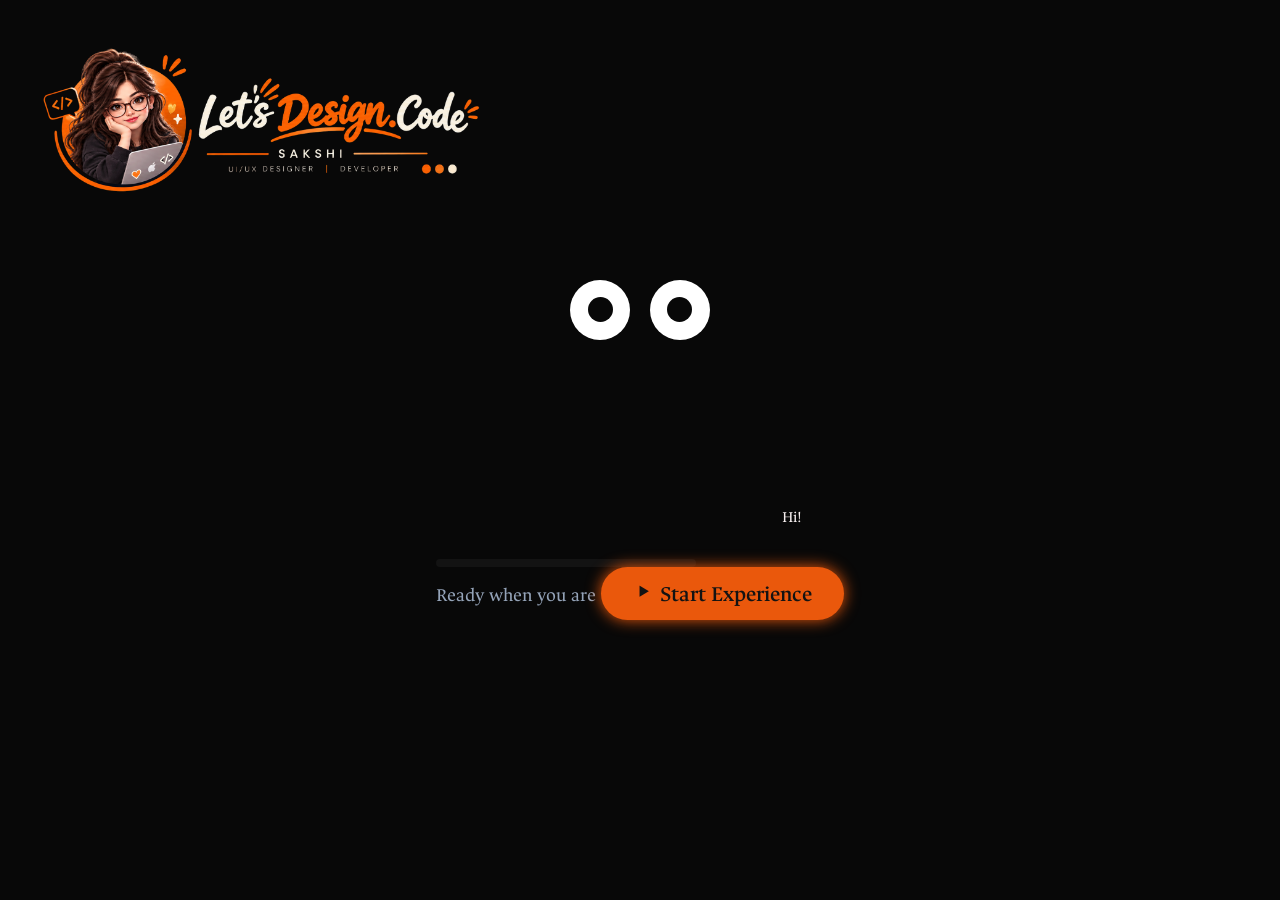
==== commit e77ccf13: "Refactor preloader with logo and robot video Updated preloader section with new logo and video." ====
--- a/index.html
+++ b/index.html
@@ -4,7 +4,8 @@
 <head>
     <meta charset="UTF-8">
     <meta name="viewport" content="width=device-width, initial-scale=1.0">
-    <meta name="description" content="Sakshi Agarwal is a Frontend Developer and UI/UX Designer creating responsive, user-centered digital experiences.">
+    <meta name="description"
+        content="Sakshi Agarwal is a Frontend Developer and UI/UX Designer creating responsive, user-centered digital experiences.">
     <title>Sakshi Agarwal | Frontend Developer & UI/UX Designer </title>
     <link rel="shortcut icon" href="assets/Navlogo.jpg" type="image/x-icon">
     <link rel="stylesheet" href="style/portfolio.css">
@@ -19,28 +20,77 @@
     <!-- Boxicons CSS for Icons -->
     <link href="https://unpkg.com/boxicons@2.1.4/css/boxicons.min.css" rel="stylesheet" />
 
+    <script type="application/ld+json">
+        {
+    "@context": "https://schema.org",
+    "@type": "ProfilePage",
+    "mainEntity": {
+        "@type": "Person",
+        "name": "Sakshi Agarwal",
+        "jobTitle": "Frontend Developer and UI/UX Designer",
+        "description": "Sakshi Agarwal is a Frontend Developer and UI/UX Designer creating responsive, user-centered digital experiences.",
+        "url": "https://lets-design-code.vercel.app/",
+        "sameAs": [
+            "https://www.linkedin.com/in/sakshi-agarwal-6245343a/",
+            "https://github.com/sakshi80agarwal-jpg",
+            "https://www.instagram.com/letsdesign.code/",
+            "https://youtube.com/@sakshi_uiux"
+        ]
+    }
+}
+</script>
+
 </head>
 
 <body>
-    <!-- PRELOADER -->
-    <div id="preloader">
-        <div class="eye-tracker">
-            <div class="eye">
-                <div class="pupil"></div>
-            </div>
-            <div class="eye">
-                <div class="pupil"></div>
-            </div>
-        </div>
-        <img class="logo-img" src="assets/logo.png" alt="logo">
-        <div class="progress-box">
+    
+<!-- PRELOADER -->
+<div id="preloader">
+    <img class="logo-img" src="assets/logo.png" alt="Let's Design.Code logo">
+
+    <!-- Independent cursor-following eyes -->
+    <div class="eye-tracker" aria-hidden="true">
+        <div class="eye"><div class="pupil"></div></div>
+        <div class="eye"><div class="pupil"></div></div>
+    </div>
+
+    <!-- Robot video: separate from the floating eyes -->
+    <div class="robot-stage">
+        <video
+            id="preloaderRobot"
+            class="robot-video"
+            src="assets/preloader-robot.mp4"
+            playsinline
+            muted
+            preload="auto"
+            aria-label="Robot welcoming visitors">
+        </video>
+        <span class="robot-greeting" id="robotGreeting">Hi!</span>
+    </div>
+
+    <div class="preloader-controls">
+        <div
+            class="progress-box"
+            role="progressbar"
+            aria-label="Loading progress"
+            aria-valuemin="0"
+            aria-valuemax="100"
+            aria-valuenow="0"
+            id="progressTrack">
             <div class="progress-bar" id="progressBar"></div>
         </div>
-        <span class="progress-text" id="progressText">Click Start to Load</span>
+
+        <span class="progress-text" id="progressText">
+            Ready when you are
+        </span>
+
         <button class="start-btn" id="startBtn" onclick="startLoading()">
-            <i class='bx bx-play'></i> Start Experience
+            <i class="bx bx-play"></i>
+            Start Experience
         </button>
     </div>
+</div>
+
 
     <!-- INTRO VIDEO OVERLAY -->
     <div id="videoContainer">
@@ -637,7 +687,8 @@
                             </div>
 
                             <div class="project-link">
-                                <a href="https://github.com/sakshi80agarwal-jpg/lets-design-code" target="_blank" rel="noopener noreferrer">
+                                <a href="https://github.com/sakshi80agarwal-jpg/lets-design-code" target="_blank"
+                                    rel="noopener noreferrer">
                                     GitHub ↗
                                 </a>
 
@@ -2168,4 +2219,4 @@
         <script src="js/about.js"></script>
 </body>
 
-</html>+</html>
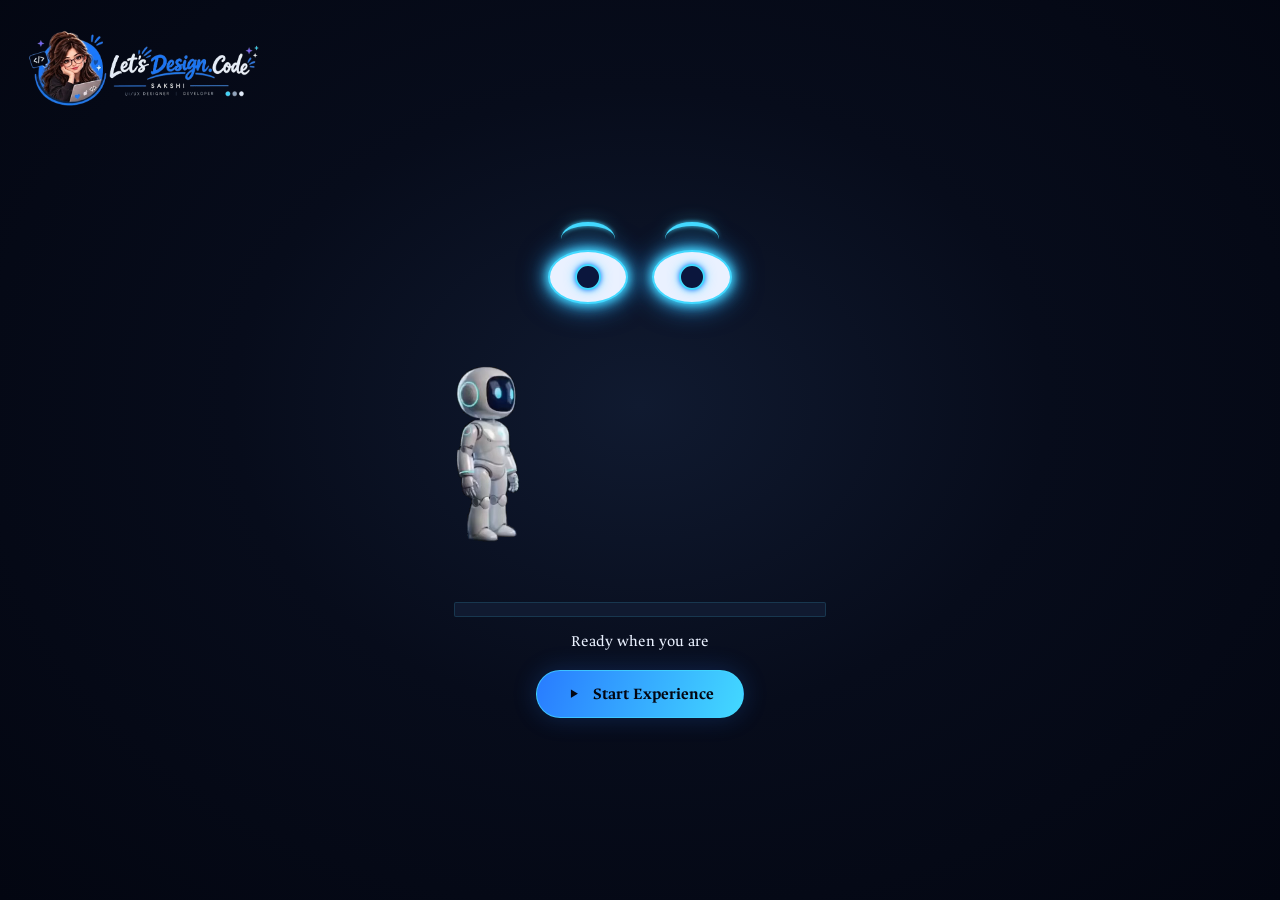
==== commit 6e9680e6: "Update portfolio design and interactions" ====
--- a/index.html
+++ b/index.html
@@ -43,53 +43,45 @@
 </head>
 
 <body>
-    
-<!-- PRELOADER -->
-<div id="preloader">
-    <img class="logo-img" src="assets/logo.png" alt="Let's Design.Code logo">
-
-    <!-- Independent cursor-following eyes -->
-    <div class="eye-tracker" aria-hidden="true">
-        <div class="eye"><div class="pupil"></div></div>
-        <div class="eye"><div class="pupil"></div></div>
+
+    <!-- PRELOADER -->
+    <div id="preloader">
+        <img class="logo-img" src="assets/logo.png" alt="Let's Design.Code logo">
+
+        <!-- Independent cursor-following eyes -->
+        <div class="eye-tracker" aria-hidden="true">
+            <div class="eye">
+                <div class="pupil"></div>
+            </div>
+            <div class="eye">
+                <div class="pupil"></div>
+            </div>
+        </div>
+
+        <!-- Robot video: separate from the floating eyes -->
+        <div class="robot-stage">
+            <video id="preloaderRobot" class="robot-video" src="assets/preloader-robot.mp4" playsinline preload="auto"
+                aria-label="Robot welcoming visitors">
+            </video>
+            <span class="robot-greeting" id="robotGreeting">Hi!</span>
+        </div>
+
+        <div class="preloader-controls">
+            <div class="progress-box" role="progressbar" aria-label="Loading progress" aria-valuemin="0"
+                aria-valuemax="100" aria-valuenow="0" id="progressTrack">
+                <div class="progress-bar" id="progressBar"></div>
+            </div>
+
+            <span class="progress-text" id="progressText">
+                Ready when you are
+            </span>
+
+            <button class="start-btn" id="startBtn" onclick="startLoading()">
+                <i class="bx bx-play"></i>
+                Start Experience
+            </button>
+        </div>
     </div>
-
-    <!-- Robot video: separate from the floating eyes -->
-    <div class="robot-stage">
-        <video
-            id="preloaderRobot"
-            class="robot-video"
-            src="assets/preloader-robot.mp4"
-            playsinline
-            muted
-            preload="auto"
-            aria-label="Robot welcoming visitors">
-        </video>
-        <span class="robot-greeting" id="robotGreeting">Hi!</span>
-    </div>
-
-    <div class="preloader-controls">
-        <div
-            class="progress-box"
-            role="progressbar"
-            aria-label="Loading progress"
-            aria-valuemin="0"
-            aria-valuemax="100"
-            aria-valuenow="0"
-            id="progressTrack">
-            <div class="progress-bar" id="progressBar"></div>
-        </div>
-
-        <span class="progress-text" id="progressText">
-            Ready when you are
-        </span>
-
-        <button class="start-btn" id="startBtn" onclick="startLoading()">
-            <i class="bx bx-play"></i>
-            Start Experience
-        </button>
-    </div>
-</div>
 
 
     <!-- INTRO VIDEO OVERLAY -->
@@ -1458,123 +1450,103 @@
 
                         </div>
 
-                        <!-- PROCESS -->
 
                         <div class="about-panel" data-content="process">
 
-                            <span class="content-label">
-                                MY PROCESS
-                            </span>
-
-                            <h3>
-                                From <span>idea</span> to experience.
-                            </h3>
+                            <span class="content-label">MY PROCESS</span>
+
+                            <h3>From <span>idea</span> to experience.</h3>
 
                             <p>
                                 I combine thoughtful design with practical development
                                 to turn ideas into meaningful digital experiences.
                             </p>
 
-
-                            <div class="process-list">
-
-                                <div class="process-item">
-
-                                    <span class="process-number">
-                                        01
-                                    </span>
-
+                            <div class="process-list process-journey">
+
+                                <article class="process-item">
+                                    <span class="process-number">01</span>
                                     <div>
-                                        <h4>
-                                            Discover
-                                        </h4>
-
-                                        <p>
-                                            Understand the idea, goals, users and requirements.
-                                        </p>
+                                        <h4>Discover</h4>
+                                        <p>Understand the idea, goals, users and requirements.</p>
                                     </div>
-
+                                </article>
+
+                                <div class="process-connector" aria-hidden="true">
+                                    <svg viewBox="0 0 300 64" preserveAspectRatio="none">
+                                        <path d="M35 2 C35 42 265 22 265 54" fill="none" stroke="currentColor"
+                                            stroke-width="2" stroke-dasharray="3 7" stroke-linecap="round"
+                                            class="journey-path" />
+                                        <path d="M257 47 L265 55 L273 46" fill="none" stroke="currentColor"
+                                            stroke-width="2" stroke-linecap="round" stroke-linejoin="round" />
+                                    </svg>
                                 </div>
 
-
-                                <div class="process-item">
-
-                                    <span class="process-number">
-                                        02
-                                    </span>
-
+                                <article class="process-item process-right">
+                                    <span class="process-number">02</span>
                                     <div>
-                                        <h4>
-                                            Define
-                                        </h4>
-
-                                        <p>
-                                            Structure the problem and plan the overall experience.
-                                        </p>
+                                        <h4>Define</h4>
+                                        <p>Structure the problem and plan the overall experience.</p>
                                     </div>
-
+                                </article>
+
+                                <div class="process-connector connector-reverse" aria-hidden="true">
+                                    <svg viewBox="0 0 300 64" preserveAspectRatio="none">
+                                        <path d="M265 2 C265 42 35 22 35 54" fill="none" stroke="currentColor"
+                                            stroke-width="2" stroke-dasharray="3 7" stroke-linecap="round"
+                                            class="journey-path" />
+                                        <path d="M27 46 L35 55 L43 47" fill="none" stroke="currentColor"
+                                            stroke-width="2" stroke-linecap="round" stroke-linejoin="round" />
+                                    </svg>
                                 </div>
 
-
-                                <div class="process-item">
-
-                                    <span class="process-number">
-                                        03
-                                    </span>
-
+                                <article class="process-item">
+                                    <span class="process-number">03</span>
                                     <div>
-                                        <h4>
-                                            Design
-                                        </h4>
-
-                                        <p>
-                                            Create wireframes, visual direction, UI and prototypes.
-                                        </p>
+                                        <h4>Design</h4>
+                                        <p>Create wireframes, visual direction, UI and prototypes.</p>
                                     </div>
-
+                                </article>
+
+                                <div class="process-connector" aria-hidden="true">
+                                    <svg viewBox="0 0 300 64" preserveAspectRatio="none">
+                                        <path d="M35 2 C35 42 265 22 265 54" fill="none" stroke="currentColor"
+                                            stroke-width="2" stroke-dasharray="3 7" stroke-linecap="round"
+                                            class="journey-path" />
+                                        <path d="M257 47 L265 55 L273 46" fill="none" stroke="currentColor"
+                                            stroke-width="2" stroke-linecap="round" stroke-linejoin="round" />
+                                    </svg>
                                 </div>
 
-
-                                <div class="process-item">
-
-                                    <span class="process-number">
-                                        04
-                                    </span>
-
+                                <article class="process-item process-right">
+                                    <span class="process-number">04</span>
                                     <div>
-                                        <h4>
-                                            Develop
-                                        </h4>
-
-                                        <p>
-                                            Turn the design into a responsive and functional website.
-                                        </p>
+                                        <h4>Develop</h4>
+                                        <p>Turn the design into a responsive, functional website.</p>
                                     </div>
-
+                                </article>
+
+                                <div class="process-connector connector-reverse" aria-hidden="true">
+                                    <svg viewBox="0 0 300 64" preserveAspectRatio="none">
+                                        <path d="M265 2 C265 42 35 22 35 54" fill="none" stroke="currentColor"
+                                            stroke-width="2" stroke-dasharray="3 7" stroke-linecap="round"
+                                            class="journey-path" />
+                                        <path d="M27 46 L35 55 L43 47" fill="none" stroke="currentColor"
+                                            stroke-width="2" stroke-linecap="round" stroke-linejoin="round" />
+                                    </svg>
                                 </div>
 
-
-                                <div class="process-item">
-
-                                    <span class="process-number">
-                                        05
-                                    </span>
-
+                                <article class="process-item">
+                                    <span class="process-number">05</span>
                                     <div>
-                                        <h4>
-                                            Refine
-                                        </h4>
-
-                                        <p>
-                                            Test, polish interactions and improve the final experience.
-                                        </p>
+                                        <h4>Refine</h4>
+                                        <p>Test, polish interactions and improve the final experience.</p>
                                     </div>
-
-                                </div>
-
-                            </div>
-
-                        </div>
+                                </article>
+
+                            </div>
+                        </div>
+
 
                         <!-- BEYOND DESIGN -->
 
@@ -2124,8 +2096,7 @@
                     </h2>
 
                     <p>
-                        Where ideas find their shape<br>
-                        and code brings them to life.
+                        Where ideas find their shape and code brings them to life.
                     </p>
 
                 </div>
@@ -2138,7 +2109,7 @@
                 </div>
 
                 <div class="footer-doodle footer-doodle-two">
-                    Make something meaningful.
+                    Make something meaningful !
                 </div>
 
 
@@ -2219,4 +2190,4 @@
         <script src="js/about.js"></script>
 </body>
 
-</html>
+</html>
--- a/style/portfolio.css
+++ b/style/portfolio.css
@@ -9,12 +9,30 @@
     scroll-behavior: smooth;
 }
 
+
 :root {
-    --bg-color: #080808;
-    --second-bg-color: #131313;
-    --text-color: #f7f0f0;
-    --main-color: #ea580c;
-}
+    /* Main backgrounds */
+    --bg-color: #030611;
+    --second-bg-color: #101A30;
+
+    /* Text */
+    --text-color: #EAF1FF;
+
+    /* Primary accent */
+    --main-color: #287BFF;
+
+    /* Extended Electric Blue palette */
+    --electric-blue: #287BFF;
+    --electric-cyan: #43D9FF;
+    --deep-navy: #101A30;
+    --midnight: #030611;
+    --soft-white: #EAF1FF;
+    --muted-text: #9AAAC5;
+    --border-color: rgba(67, 217, 255, 0.18);
+    --glow-color: rgba(40, 123, 255, 0.35);
+    --cyan-glow: rgba(67, 217, 255, 0.20);
+}
+
 
 body {
     background-color: var(--bg-color);
@@ -23,84 +41,426 @@
     width: 100%;
 }
 
-/* ---------------- PRELOADER ---------------- */
+/* ---------------- MIDNIGHT ELECTRIC PRELOADER ---------------- */
+
 #preloader {
     position: fixed;
     inset: 0;
-    background: var(--bg-color);
     z-index: 1000;
     display: flex;
     flex-direction: column;
+    align-items: center;
     justify-content: center;
-    align-items: center;
-    gap: 2rem;
-    padding: 1rem;
-}
-
+    gap: clamp(1rem, 3vh, 2rem);
+    padding: 100px 1.25rem 2rem;
+    overflow: hidden;
+    background:
+        radial-gradient(ellipse at 50% 45%, #101A30 0%, #070C1B 45%, #030611 100%);
+}
+
+.logo-img {
+    position: absolute;
+    top: 22px;
+    left: 24px;
+    width: clamp(145px, 20vw, 240px);
+    height: auto;
+    object-fit: contain;
+}
+
+/* Floating eyes remain independent of the robot video */
 .eye-tracker {
     display: flex;
-    gap: 1.2rem;
+    justify-content: center;
+    gap: 1.5rem;
+    flex-shrink: 0;
+    z-index: 2;
 }
 
 .eye {
-    width: 60px;
-    height: 60px;
-    background: #fff;
-    border-radius: 50%;
     position: relative;
     display: flex;
+    align-items: center;
     justify-content: center;
+    width: clamp(80px, 5vw, 54px);
+    height: clamp(30px, 5vw, 54px);
+    aspect-ratio: 1;
+    border-radius: 60%;
+}
+
+.pupil {
+    position: absolute;
+    width: 35%;
+    aspect-ratio: 1;
+    border-radius: 50%;
+
+}
+
+
+/* ELECTRIC NEON EYES */
+.eye {
+    background: #EAF1FF;
+    border: 2px solid #43D9FF;
+    box-shadow:
+        0 0 8px #43D9FF,
+        0 0 16px rgba(67, 217, 255, 0.8),
+        0 0 30px rgba(40, 123, 255, 0.55);
+}
+
+.pupil {
+    background: #0b163d;
+    border: 2px solid #43D9FF;
+    box-shadow:
+        0 0 5px #287BFF,
+        0 0 12px rgba(67, 217, 255, 0.7);
+}
+
+.eye-tracker {
+    filter: drop-shadow(0 0 8px rgba(67, 217, 255, 0.35));
+}
+
+
+
+/* DEEP HALF-CIRCLE NEON EYEBROWS */
+.eye {
+    position: relative;
+}
+
+.eye::before {
+    content: "";
+    position: absolute;
+    width: 70%;
+    height: 13px;
+    left: 15%;
+    top: -30px;
+    border-top: 4px solid #43D9FF;
+    border-radius: 50% 50% 0 0 / 100% 100% 0 0;
+    filter: drop-shadow(0 0 2px #43D9FF);
+    transform: rotate(0deg);
+}
+
+
+
+/* Robot video */
+.robot-stage {
+    position: relative;
+    width: max(35%, 100px);
+    aspect-ratio: 16 / 9;
+    overflow: hidden;
+    border-radius: 18px;
+    background: transparent;
+    flex-shrink: 0;
+}
+
+.robot-video {
+    display: block;
+    width: 100%;
+    height: 100%;
+    object-fit: contain;
+}
+
+/* HTML greeting overlay */
+.robot-greeting {
+    position: absolute;
+    top: 1.5%;
+    right: 1.5%;
+    padding: 0.55rem 1rem;
+    border: 1px solid rgba(67, 217, 255, 0.55);
+    border-radius: 18px 18px 18px 4px;
+    background: rgba(16, 26, 48, 0.94);
+    color: var(--electric-cyan);
+    font-size: clamp(1rem, 2.5vw, 1.5rem);
+    font-weight: 700;
+    opacity: 0;
+    transform: translateY(8px) scale(0.95);
+    transition: opacity 0.3s ease, transform 0.3s ease;
+    pointer-events: none;
+}
+
+#preloader.is-running .robot-greeting {
+    animation: robotGreeting 2.7s ease 4.8s forwards;
+}
+
+@keyframes robotGreeting {
+
+    0%,
+    10% {
+        opacity: 0;
+        transform: translateY(8px) scale(0.95);
+    }
+
+    20%,
+    75% {
+        opacity: 1;
+        transform: translateY(0) scale(1);
+    }
+
+    100% {
+        opacity: 0;
+        transform: translateY(-5px) scale(0.98);
+    }
+}
+
+/* Progress and button */
+.preloader-controls {
+    display: flex;
+    flex-direction: column;
     align-items: center;
-}
-
-.pupil {
-    width: 25px;
-    height: 25px;
-    background: var(--bg-color);
-    border-radius: 50%;
-    position: absolute;
-}
-
-.logo-img{
-    width: 500px;
-    height: auto;
-    position: absolute;
-    top: 20px;
-    left: 20px;
+    gap: 0.9rem;
+    width: max(30%, 320px);
+    flex-shrink: 0;
 }
 
 .progress-box {
-    width: 80%;
-    max-width: 260px;
-    height: 8px;
-    background: var(--second-bg-color);
-    border-radius: 10px;
+    width: 100%;
+    height: 15px;
     overflow: hidden;
+    border: 1px solid rgba(67, 217, 255, 0.15);
+    border-radius: 2px;
+    background: #101A30;
 }
 
 .progress-bar {
     width: 0%;
     height: 100%;
-    background: var(--main-color);
-    transition: width 0.1s linear;
+    border-radius: inherit;
+    background: linear-gradient(90deg,
+            #287BFF,
+            #43D9FF,
+            #7665FF);
+    box-shadow: 0 0 14px rgba(67, 217, 255, 0.55);
+    transition: width 0.05s linear;
 }
 
 .progress-text {
-    font-size: 1.2rem;
-    color: #94a3b8;
+    min-height: 1.5rem;
+    color: var(--muted-color);
+    font-size: 1rem;
+    text-align: center;
 }
 
 .start-btn {
-    padding: 0.8rem 2rem;
-    background: var(--main-color);
-    color: var(--second-bg-color);
-    border: none;
-    border-radius: 3rem;
-    font-size: 1.4rem;
-    font-weight: 600;
+    display: inline-flex;
+    align-items: center;
+    justify-content: center;
+    gap: 0.6rem;
+    min-height: 48px;
+    padding: 0.8rem 1.8rem;
+    border: 1px solid rgba(67, 217, 255, 0.7);
+    border-radius: 999px;
+    background: linear-gradient(110deg, #287BFF, #43D9FF);
+    color: #030611;
+    font-size: 1.05rem;
+    font-weight: 700;
     cursor: pointer;
-    box-shadow: 0 0 15px var(--main-color);
-}
+    box-shadow: 0 0 24px rgba(40, 123, 255, 0.22);
+    transition: transform 0.2s ease, box-shadow 0.2s ease;
+}
+
+.start-btn:hover {
+    transform: translateY(-2px);
+    box-shadow: 0 0 30px rgba(67, 217, 255, 0.3);
+}
+
+.start-btn:focus-visible {
+    outline: 2px solid var(--electric-cyan);
+    outline-offset: 4px;
+}
+
+#preloader.is-running .start-btn {
+    display: none;
+}
+
+/* ==========================================
+   PRELOADER RESPONSIVE MEDIA QUERIES
+   ========================================== */
+
+/* Tablets and smaller laptops */
+@media (max-width: 1024px) {
+    #preloader {
+        gap: 1.5rem;
+        padding: 95px 2rem 2rem;
+    }
+
+    .logo-img {
+        width: 190px;
+        top: 20px;
+        left: 20px;
+    }
+
+    .robot-stage {
+        width: min(90%, 700px);
+    }
+
+    .preloader-controls {
+        width: min(80%, 320px);
+    }
+}
+
+/* Mobile landscape and small tablets */
+@media (max-width: 768px) {
+    #preloader {
+        gap: 1.25rem;
+        padding: 85px 1.25rem 1.5rem;
+    }
+
+    .logo-img {
+        width: 155px;
+        top: 16px;
+        left: 16px;
+    }
+
+    .eye-tracker {
+        gap: 1rem;
+    }
+
+    .eye {
+        width: clamp(100px, 5vw, 54px);
+        height: clamp(60px, 5vw, 54px);
+    }
+
+    .robot-stage {
+        width: 100%;
+        max-width: 600px;
+    }
+
+    .robot-greeting {
+        top: 8%;
+        right: 7%;
+        padding: 0.4rem 0.75rem;
+        font-size: 1rem;
+    }
+
+    .preloader-controls {
+        width: min(100%, 290px);
+        gap: 0.75rem;
+    }
+
+    .progress-text {
+        font-size: 0.9rem;
+    }
+
+    .start-btn {
+        min-height: 46px;
+        padding: 0.7rem 1.4rem;
+        font-size: 1rem;
+    }
+}
+
+/* Small mobile phones */
+@media (max-width: 480px) {
+    #preloader {
+        gap: 1rem;
+        padding: 78px 1rem 1.25rem;
+    }
+
+    .logo-img {
+        width: 125px;
+        top: 14px;
+        left: 14px;
+    }
+
+    .eye {
+        width: clamp(80px, 5vw, 54px);
+        height: clamp(40px, 5vw, 54px);
+    }
+
+    .pupil {
+        width: 30%;
+    }
+
+    .eye::before {
+        content: "";
+        position: absolute;
+        width: 70%;
+        height: 13px;
+        left: 15%;
+        top: -20px;
+        border-top: 4px solid #43D9FF;
+        border-radius: 50% 50% 0 0 / 100% 100% 0 0;
+        filter: drop-shadow(0 0 2px #43D9FF);
+        transform: rotate(0deg);
+    }
+
+    .robot-stage {
+        width: 100%;
+        border-radius: 10px;
+    }
+
+    .robot-greeting {
+        top: 6%;
+        right: 5%;
+        padding: 0.3rem 0.6rem;
+        font-size: 0.85rem;
+    }
+
+    .preloader-controls {
+        width: 100%;
+        max-width: 270px;
+    }
+
+    .progress-box {
+        height: 6px;
+    }
+
+    .start-btn {
+        width: auto;
+        max-width: 100%;
+        min-height: 44px;
+        padding: 0.7rem 1.25rem;
+        font-size: 0.95rem;
+    }
+}
+
+/* Very short screens, including landscape phones */
+@media (max-height: 600px) {
+    #preloader {
+        gap: 0.65rem;
+        padding: 65px 1rem 0.75rem;
+    }
+
+    .logo-img {
+        width: 110px;
+        top: 10px;
+        left: 12px;
+    }
+
+    .eye {
+        width: clamp(90px, 5vw, 54px);
+        height: clamp(50px, 5vw, 54px);
+    }
+
+    .robot-stage {
+        width: min(70vw, 480px);
+        max-height: 38vh;
+    }
+
+    .preloader-controls {
+        gap: 0.45rem;
+        width: min(80%, 260px);
+    }
+
+    .progress-text {
+        min-height: auto;
+        font-size: 0.8rem;
+    }
+
+    .start-btn {
+        min-height: 38px;
+        padding: 0.5rem 1.1rem;
+        font-size: 0.9rem;
+    }
+}
+
+/* Accessibility: reduce decorative motion */
+@media (prefers-reduced-motion: reduce) {
+
+    .start-btn,
+    .progress-bar,
+    .robot-greeting {
+        transition: none;
+    }
+}
+
 
 /* ---------------- INTRO VIDEO ---------------- */
 #videoContainer {
@@ -171,7 +531,7 @@
     left: 0;
     width: 100%;
     padding: 0.2rem 6%;
-    background:var(--second-bg-color);
+    background: var(--second-bg-color);
     backdrop-filter: blur(10px);
     display: flex;
     justify-content: space-between;
@@ -244,13 +604,7 @@
 
 /* RESPONSIVE MEDIA QUERIES */
 @media (max-width: 1024px) {
-    
-    .logo-img{
-    width: 300px;
-    height: auto;
-    position: static;
-    
-}
+
 
     .menu-icon {
         display: block;
--- a/style/work.css
+++ b/style/work.css
@@ -452,7 +452,7 @@
 .development-info .project-number {
     display: block;
     color: var(--main-color);
-    font-size: 0.7rem;
+    font-size: 1rem;
     font-weight: 600;
     margin-bottom: 0.5rem;
 }
@@ -484,7 +484,7 @@
     font-size: 0.62rem;
 }
 
-.project-link a{
+.project-link a {
     display: inline-flex;
     align-items: center;
 
@@ -782,6 +782,10 @@
     }
 
     .development-info p {
+        font-size: 1rem;
+    }
+
+    .development-info .project-tags span {
         font-size: 0.78rem;
     }
 
@@ -798,7 +802,7 @@
     .project-card:hover {
         transform: translateY(-5px);
 
-        border-color: rgba(234, 88, 12, 0.35);
+        border-color: var(--main-color);
     }
 
     .project-image img {
@@ -827,7 +831,7 @@
     .cta-button {
         padding: 14px 24px;
 
-        font-size: 13px;
+        font-size: 20px;
     }
 
 }
--- a/style/services.css
+++ b/style/services.css
@@ -96,7 +96,7 @@
     width: 40px;
     height: 40px;
 
-    border: 1px solid rgba(234, 88, 12, 0.35);
+    border: 1px solid var(--main-color);
     border-radius: 50%;
 
     color: var(--main-color);
@@ -108,7 +108,7 @@
 }
 
 .service-card:hover .service-icon {
-    background: rgba(234, 88, 12, 0.10);
+    background: var(--bg-color);
     transform: rotate(8deg);
 }
 
@@ -188,7 +188,7 @@
 
 .service-card:hover {
     transform: translateY(-5px);
-    border-color: rgba(234, 88, 12, 0.45);
+    border-color: var(--main-color);
 }
 
 .service-card:hover .service-arrow {
--- a/style/about.css
+++ b/style/about.css
@@ -16,7 +16,7 @@
 .about-label span,
 .content-label {
     color: var(--main-color);
-    font-size: 0.7rem;
+    font-size: 1rem;
     font-weight: 600;
     letter-spacing: 0.15rem;
 }
@@ -141,7 +141,7 @@
     top: 0;
 
     background: #171a22;
-    border: 1px solid rgba(234, 88, 12, 0.7);
+    border: 1px solid var(--main-color);
     border-radius: 0.25rem;
 }
 
@@ -307,7 +307,7 @@
 .tab-text {
     flex: 1;
     text-align: left;
-    font-size: 0.8rem;
+    font-size: 1rem;
 }
 
 .tab-arrow {
@@ -340,7 +340,7 @@
     margin: 0;
 
     color: #aaa;
-    font-size: 0.9rem;
+    font-size: 0.95rem;
     line-height: 1.7;
 }
 
@@ -386,14 +386,13 @@
 
 .about-panel h3 {
     margin: 0.7rem 0 1rem;
-
     font-size: 1.4rem;
     line-height: 1.3;
 }
 
 .about-panel p {
     color: #999;
-    font-size: 0.82rem;
+    font-size: 0.95rem;
     line-height: 1.7;
 }
 
@@ -586,50 +585,118 @@
     color: var(--text-color);
 }
 
-/* =====================================================
-   PROCESS
-   ===================================================== */
-
-.process-list {
+
+/* ===== PROCESS JOURNEY ===== */
+
+.process-journey {
     display: flex;
     flex-direction: column;
     gap: 0;
-    margin-top: 1.5rem;
-}
-
-.process-item {
+    padding: 1rem 0.25rem 2rem;
+    overflow: visible;
+}
+
+.process-journey .process-item {
+    width: 84%;
+    align-self: flex-start;
     display: grid;
-    grid-template-columns: 2.5rem 1fr;
+    grid-template-columns: 2.5rem minmax(0, 1fr);
     gap: 0.8rem;
-    padding: 0.85rem 0;
-    border-bottom: 1px solid rgba(255, 255, 255, 0.1);
-}
-
-.process-number {
+    padding: 1.1rem;
+    border: 1px solid rgba(67, 217, 255, 0.22);
+    border-radius: 0.9rem;
+    background: linear-gradient(135deg, #101A30, #080D1B);
+    box-shadow: 0 0 22px rgba(40, 123, 255, 0.08);
+
+    opacity: 0;
+    transform: translateY(24px);
+    transition: opacity 0.6s ease, transform 0.6s ease,
+                border-color 0.4s ease;
+}
+
+.process-journey .process-item.process-right {
+    align-self: flex-end;
+}
+
+.process-journey .process-item.is-visible {
+    opacity: 1;
+    transform: translateY(0);
+}
+
+.process-journey .process-item:hover {
+    border-color: var(--main-color);
+}
+
+.process-journey .process-number {
+    display: flex;
+    align-items: flex-start;
+    justify-content: center;
     color: var(--main-color);
-    font-size: 0.7rem;
-    font-weight: 600;
-    line-height: 1.6;
-    letter-spacing: 0.04em;
-}
-
-.process-item h4 {
-    margin: 0 0 0.3rem;
-    color: var(--text-color);
-    font-family: "DM Sans", sans-serif;
-    font-size: 0.9rem;
-    font-weight: 600;
-    line-height: 1.4;
-}
-
-.process-item p {
-    margin: 0;
-    color: #8b8b8b;
-    font-family: "DM Sans", sans-serif;
-    font-size: 0.72rem;
-    font-weight: 400;
-    line-height: 1.6;
-}
+    font-size: 0.85rem;
+    font-weight: 700;
+}
+
+.process-journey .process-item h4 {
+    margin: 0 0 0.4rem;
+    font-size: 1rem;
+}
+
+.process-journey .process-item p {
+    font-size: 0.8rem;
+    line-height: 1.65;
+}
+
+.process-connector {
+    width: 100%;
+    height: 64px;
+    color: var(--main-color);
+    opacity: 0.35;
+    transition: opacity 0.5s ease;
+}
+
+.process-connector svg {
+    width: 100%;
+    height: 100%;
+    overflow: visible;
+}
+
+.process-connector.is-visible {
+    opacity: 1;
+}
+
+.journey-path {
+    stroke-dasharray: 3 7;
+    stroke-dashoffset: 100;
+}
+
+.process-connector.is-visible .journey-path {
+    animation: journeyDraw 1.4s ease forwards,
+               journeyFlow 1.2s linear 1.4s infinite;
+}
+
+@keyframes journeyDraw {
+    to {
+        stroke-dashoffset: 0;
+    }
+}
+
+@keyframes journeyFlow {
+    to {
+        stroke-dashoffset: -20;
+    }
+}
+
+@media (prefers-reduced-motion: reduce) {
+    .process-journey .process-item {
+        transition: none;
+    }
+
+    .process-connector.is-visible .journey-path {
+        animation: none;
+        stroke-dashoffset: 0;
+    }
+}
+
 
 
 /* =====================================================
@@ -810,4 +877,7 @@
         width: 10rem;
         height: 12rem;
     }
-}+}
+
+
+
--- a/style/testimonial.css
+++ b/style/testimonial.css
@@ -104,7 +104,7 @@
 .testimonial-card:hover {
     transform: translateY(-6px);
 
-    border-color: rgba(234, 88, 12, 0.7);
+    border-color: var(--main-color);
 
     background: #111318;
 }
@@ -229,7 +229,8 @@
     .testimonial-grid {
         grid-template-columns: repeat(3, 1fr);
     }
-    .testimonial-text{
+
+    .testimonial-text {
         font-size: 1.2rem;
     }
 
--- a/style/footer.css
+++ b/style/footer.css
@@ -88,7 +88,7 @@
     font-size: clamp(3rem, 7vw, 7rem);
     font-weight: 600;
 
-    line-height: 0.9;
+    line-height: 0.7;
     letter-spacing: -0.06em;
 }
 
@@ -101,9 +101,9 @@
 .footer-brand p {
     margin-top: 1.5rem;
 
-    color: #c0c0c0;
-
-    font-size: 1.3rem;
+    color: var(--text-color);
+
+    font-size: 1.5rem;
     line-height: 1.6;
 }
 
@@ -115,7 +115,7 @@
 .footer-orbit {
     position: absolute;
 
-    border: 1px solid rgba(234, 88, 12, 0.35);
+    border: 1px solid var(--main-color);
 
     border-radius: 50%;
 
@@ -127,9 +127,9 @@
 
 .footer-orbit-one {
     width: 35rem;
-    height: 11rem;
-
-    top: 8%;
+    height: 12rem;
+
+    top: 2%;
     right: -5%;
 
     transform: rotate(-18deg);
@@ -140,7 +140,7 @@
     width: 27rem;
     height: 9rem;
 
-    top: 15%;
+    top: 10%;
     right: 4%;
 
     transform: rotate(-18deg);
@@ -179,12 +179,12 @@
 
 
 .footer-doodle-two {
-    right: 10%;
-    bottom: 10%;
-
-    color: var(--main-color);
-
-    transform: rotate(7deg);
+    right: 15%;
+    top: 28%;
+
+    color: var(--text-color);
+
+    
 }
 
 
@@ -316,13 +316,13 @@
     position: absolute;
 
     right: 7%;
-    top: 42%;
+    top: 50%;
 
     z-index: 6;
 
-    color: #adacac;
-
-    font-size: 0.8rem;
+    color: #c4c2c2;
+
+    font-size: 0.92rem;
 
     letter-spacing: 0.18em;
 }
@@ -403,7 +403,7 @@
     /* BRAND */
 
     .footer-brand {
-        top: 7%;
+        top: 12%;
         left: 7%;
         right: 7%;
     }
@@ -428,25 +428,7 @@
     }
 
 
-    /* ORBITS */
-
-    .footer-orbit-one {
-        width: 20rem;
-        height: 7rem;
-
-        top: 15%;
-        right: -30%;
-    }
-
-
-    .footer-orbit-two {
-        width: 17rem;
-        height: 6rem;
-
-        top: 20%;
-        right: -15%;
-    }
-
+    
 
     /* DOODLES */
 
@@ -459,8 +441,8 @@
 
 
     .footer-doodle-two {
-        right: 7%;
-        bottom: 31%;
+        right: 30%;
+        top: 35%;
 
         font-size: 1rem;
     }
@@ -473,7 +455,7 @@
         right: auto;
 
         left: 7%;
-        bottom: 24%;
+        bottom: 40%;
 
         font-size: 0.8rem;
     }
